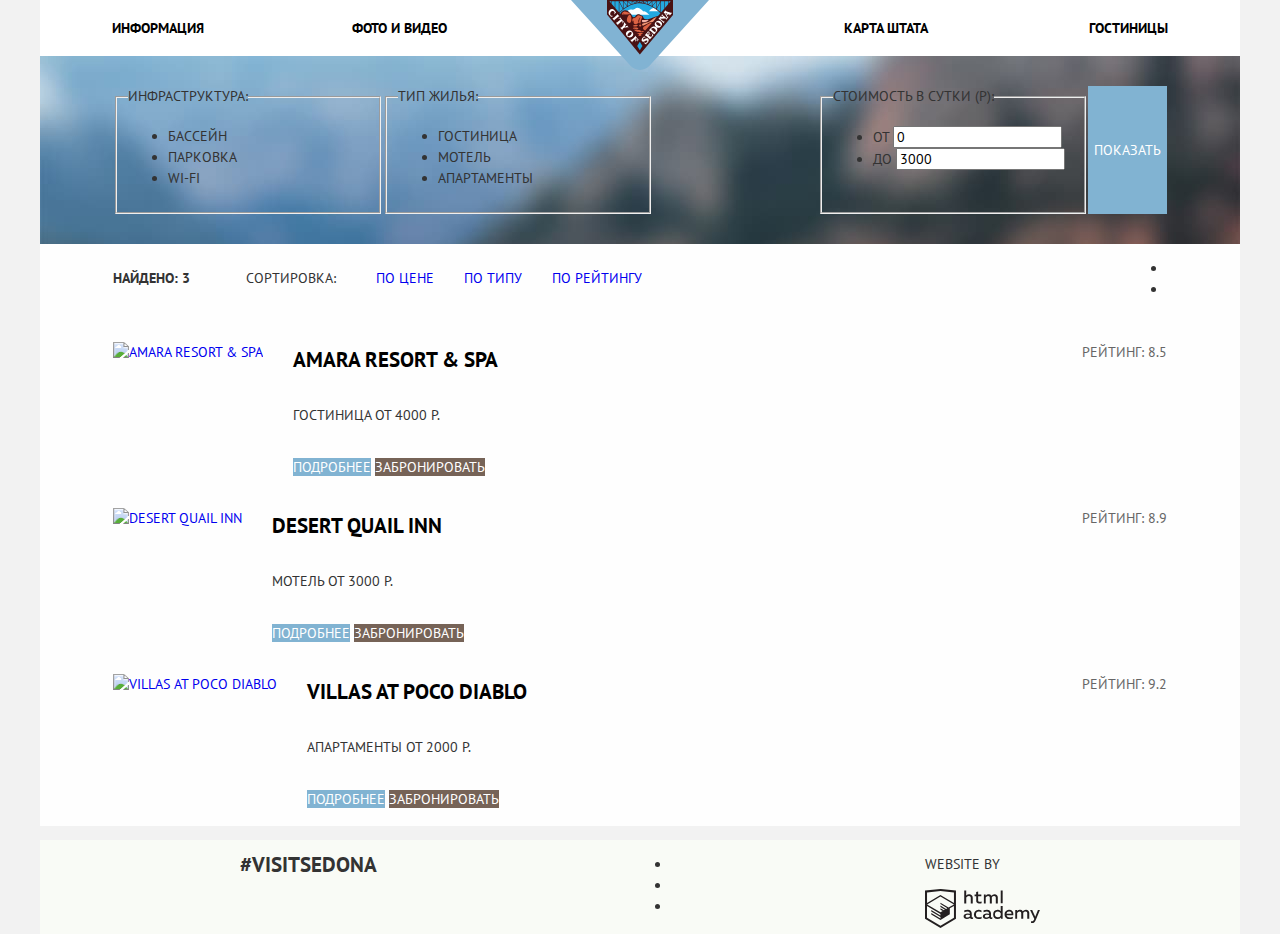
==== hotels.html @ d15a8ba1 "Сетки дополнительных элементов" ====
<!DOCTYPE html>
<html lang="ru" dir="ltr">
  <head>
    <meta charset="utf-8">
    <title>Выбор гостиницы</title>
    <link href="https://fonts.googleapis.com/css?family=PT+Sans:400,400i,700,700i&amp;subset=cyrillic" rel="stylesheet">
    <link href="css/normalize.css" rel="stylesheet">
    <link rel="stylesheet" href="css/style.css">
  </head>

  <body class="inner">

    <div class="container">

      <header class="main-header">
        <nav class="main-navigation">
          <a class="main-header-logo" href="index.html">
            <img src="img/header-logo.svg" width="138" height="70" alt="Город Седона">
          </a>
          <ul class="site-navigation inner-site-navigation">
            <li><a href="#">Информация</a></li>
            <li><a href="#">Фото и видео</a></li>
            <li><a href="#">Карта штата</a></li>
            <li><a class="site-navigation-current">Гостиницы</a></li>
          </ul>
        </nav>

      </header>

      <main class="inner-main">

        <h1 class="visually-hidden">Выбор гостиницы</h1>

        <section class="filters">

          <h2 class="visually-hidden">Фильтр отелей</h2>

          <form class="filter" method="get" action="https://echo.htmlacademy.ru">
            <fieldset>
              <legend>Инфраструктура:</legend>
              <ul>
                <li class="filter-option">
                  <input class="visually-hidden filter-input filter-input-checkbox" type="checkbox" name="pool" id="filter-pool" checked>
                  <label for="filter-pool">Бассейн</label>
                </li>
                <li class="filter-option">
                  <input class="visually-hidden filter-input filter-input-checkbox" type="checkbox" name="parking" id="filter-parking">
                  <label for="filter-parking">Парковка</label>
                </li>
                <li class="filter-option">
                  <input class="visually-hidden filter-input filter-input-checkbox" type="checkbox" name="wifi" id="filter-wifi">
                  <label for="filter-wifi">WI-FI</label>
                </li>
              </ul>
            </fieldset>
            <fieldset>
              <legend>Тип жилья:</legend>
              <ul>
                <li class="filter-option">
                  <input class="visually-hidden filter-input filter-input-checkbox" type="checkbox" name="hotel" id="filter-hotel" checked>
                  <label for="filter-pool">Гостиница</label>
                </li>
                <li class="filter-option">
                  <input class="visually-hidden filter-input filter-input-checkbox" type="checkbox" name="motel" id="filter-motel" checked>
                  <label for="filter-motel">Мотель</label>
                </li>
                <li class="filter-option">
                  <input class="visually-hidden filter-input filter-input-checkbox" type="checkbox" name="apartments" id="filter-apartments" checked>
                  <label for="filter-pool">Апартаменты</label>
                </li>
              </ul>
            </fieldset>
            <fieldset>
              <legend>Стоимость в сутки (Р):</legend>
              <ul class="filter-price">
                <li>
                  <label for="min-price">
                    От
                  </label>
                  <input type="text" name="filter-price-min" id="min-price" value="0">
                </li>
                <li>
                  <label for="max-price">
                    До
                  </label>
                  <input type="text" name="filter-price-max" id="max-price" value="3000">
                </li>
                <!-- тут будет бегунок -->
              </ul>
            </fieldset>
            <button type="submit" class="filter-button button">Показать</button>
          </form>
        </section>

        <section class="catalog">

          <h2 class="visually-hidden">Список гостиниц</h2>

          <div class="hotels-sorting">
            <h3 class="visually-hidden">Отсортировать поиск</h3>
            <div class="hotels-sorting-result">
              <div class="result-info">
                <b>Найдено: 3</b>
                <p>Сортировка:</p>
              </div>
              <ul class="sorting-items">
                <li>
                  <a href="#">По цене</a>
                </li>
                <li>
                  <a href="#">По типу</a>
                </li>
                <li>
                  <a href="#">По рейтингу</a>
                </li>
              </ul>
            </div>
            <ul class="sorting-buttons">
              <li>
                <a href="#">
                  <span class="visually-hidden">По возрастанию</span>
                </a>
              </li>
              <li>
                <a href="#">
                  <span class="visually-hidden">По убыванию</span>
                </a>
              </li>
            </ul>
          </div>
          <ul class="catalog-list">
            <li class="catalog-item">
              <div class="hotel-info-container">
                <p class="catalog-item-image">
                  <a href="#">
                    <img src="img/amara.jpg" width="135" height="90" alt="Amara Resort & Spa">
                  </a>
                </p>
                <div class="hotel-information">
                  <h3 class="hotel-caption">
                    <a href="#">Amara Resort & Spa</a>
                  </h3>
                  <p class="catalog-item-description">
                    <span class="description-category">
                      Гостиница
                    </span>
                    <span class="description-price">
                      от 4000 р.
                    </span>
                  </p>
                  <p class="catalog-item-buttons">
                    <a class="button button-more" href="#">Подробнее</a>
                    <a class="button button-booking" href="#">Забронировать</a>
                  </p>
                </div>
              </div>
              <div class="rate-container">
                <div class="stars">
                </div>
                <p class="catalog-item-rate">
                  <b>Рейтинг: 8.5</b>
                </p>
              </div>
            </li>
            <li class="catalog-item">
              <div class="hotel-info-container">
                <p class="catalog-item-image">
                  <a href="#">
                    <img src="img/desert.jpg" width="135" height="90" alt="Desert Quail Inn">
                  </a>
                </p>
                <div class="hotel-information">
                  <h3 class="hotel-caption">
                    <a href="#">Desert Quail Inn</a>
                  </h3>
                  <p class="catalog-item-description">
                    <span class="description-category">
                      Мотель
                    </span>
                    <span class="description-price">
                      от 3000 р.
                    </span>
                  </p>
                  <p class="catalog-item-buttons">
                    <a class="button button-more" href="#">Подробнее</a>
                    <a class="button button-booking" href="#">Забронировать</a>
                  </p>
                </div>
              </div>
              <div class="rate-container">
                <div class="stars">
                </div>
                <p class="catalog-item-rate">
                  <b>Рейтинг: 8.9</b>
                </p>
              </div>
            </li>
            <li class="catalog-item">
              <div class="hotel-info-container">
                <p class="catalog-item-image">
                  <a href="#">
                    <img src="img/villas.jpg" width="135" height="90" alt="Villas at Poco Diablo">
                  </a>
                </p>
                <div class="hotel-information">
                  <h3 class="hotel-caption">
                    <a href="#">Villas at Poco Diablo</a>
                  </h3>
                  <p class="catalog-item-description">
                    <span class="description-category">
                      Апартаменты
                    </span>
                    <span class="description-price">
                      от 2000 р.
                    </span>
                  </p>
                  <p class="catalog-item-buttons">
                    <a class="button button-more" href="#">Подробнее</a>
                    <a class="button button-booking" href="#">Забронировать</a>
                  </p>
                </div>
              </div>
              <div class="rate-container">
                <div class="stars">
                </div>
                <p class="catalog-item-rate">
                  <b>Рейтинг: 9.2</b>
                </p>
              </div>
            </li>
          </ul>
        </section>

      </main>

      <footer class="main-footer inner-footer">
        <p>
          <b>#VISITSEDONA</b>
        </p>
        <div class="footer-social">
          <ul>
            <li><a class="social-button" href="#"><span class="visually-hidden">Наш аккаунт в Твиттер</span></a></li>
            <li><a class="social-button" href="#"><span class="visually-hidden">Наша страница на Фейсбуке</span></a></li>
            <li><a class="social-button" href="#"><span class="visually-hidden">Наш Ютуб-канал</span></a></li>
          </ul>
        </div>
        <div class="footer-copyright">
          <p>Website by</p>
          <a href="https://htmlacademy.ru/intensive/htmlcss">
            <img src="img/logo-htmlacademy.svg" width="115" height="41" alt="Сайт HTML Academy">
          </a>
        </div>
      </footer>

    </div>
  </body>
</html>
---- css/style.css ----
body {
  margin: 0;
  padding: 0;

  font-family: "PT Sans", Arial, sans-serif;
  font-size: 14px;
  line-height: 21px;
  color: #333333;

  background-color: #f2f2f2;
}

a {
  text-decoration: none;
}

img {
  max-width: 100%;
  height: auto;
}

.visually-hidden:not(:focus):not(:active),
input[type="checkbox"].visually-hidden,
input[type="radio"].visually-hidden {
  position: absolute;
  width: 1px;
  height: 1px;
  margin: -1px;
  border: 0;
  padding: 0;
  white-space: nowrap;
  clip-path: inset(100%);
  clip: rect(0 0 0 0);
  overflow: hidden;
}

.container {
  width: 1200px;
  margin: 0 auto;
  padding: 0;
}

.main-header,
.features,
.hotel-search,
.main-footer,
.filters,
.catalog {
  text-transform: uppercase;
}

.site-navigation,
.features-list,
.features-item-list {
  list-style: none;
}

.site-navigation a {
  color: #000000;
  font-weight: bold;
  line-height: 26px;
}

.site-navigation a:hover,
.site-navigation a:focus {
  color: #81b3d2;
}

.site-navigation a:active {
  color: rgba(0,0,0,0.3);
}

.form-title a {
  font-size: 21px;
  color: #ffffff;
  line-height: 26px;

  background-color: #766357;
}

.form-title a:hover,
.form-title a:focus {
  background-color: #604e43;
}

.form-title a:active{
  color: rgba(255,255,255,0.3);
  background-color: #503e33;
}

.main-header {
  width: 100%;
  min-height: 56px;
}

.main-navigation {

  position: relative;
}

.site-navigation {
  display: flex;
  align-items: center;

  min-height: 56px;
  margin: 0;
  padding: 0;

  background-color: #ffffff;
}

.main-header-logo {
  width: 138px;
  height: 70px;

  position: absolute;
  left: 50%;
  transform: translateX(-50%);
  top: 0;
}

.site-navigation li {
  width: 20%;
}

.site-navigation li:first-child {
  margin-left: 6%;
}

.site-navigation li:last-child {
  margin-right: 6%;
}

.site-navigation li:nth-child(2) {
  margin-right: auto;
}

.site-navigation li:nth-child(1),
.site-navigation li:nth-child(2) {
  text-align: left;
}

.site-navigation li:nth-child(3),
.site-navigation li:nth-child(4) {
  text-align: right;
}

.banner {
  text-align: center;

  width: 1200px;
  margin-bottom: 60px;
  padding-top: 76px;
  padding-bottom: 79px;

  background-image: url(../img/background-header.jpg);
  background-repeat: no-repeat;
  background-position: 0 -56px;
}

.banner img {
  width: 459;
  height: 353;
}

.features {
  text-align: center;
  line-height: 21px;

  margin-bottom: 55px;

  background-color: #ffffff;
}

.features-list {
  width: 100%;
  margin: 0;
  padding: 0;

  display: flex;
  flex-wrap: wrap;
}

.index-headline {
  width: 573px;

  margin-left: auto;
  margin-right: auto;
}

.features h3 {
  font-size: 21px;
}

.features h1 {
  color: #000000;
  font-size: 21px;
  font-weight: bold;
  line-height: 26px;

}

.features-list .features-item-big {
  width: 100%;

  color: #ffffff;

  background-color: #81b3d2;
}

.features-item-big-info {
  display: flex;
  justify-content: space-between;
  align-items: center;
}

.features-item-big-info:last-child {
  flex-direction: row-reverse;
}

.features-item-list {
  margin: 0;
  padding: 0;

  display: flex;
  flex-wrap: wrap;

  background-color: #ffffff;
}

.features-item-list li {
  width: 400px;
}

.features-item-list h3 {
  color: #000000;
}

.features-item-list p {
  color: #333333;
}

.features-item-small {
  width: 400px;
  margin: 0;

  background-color: #eeeeee;
}

.hotel-search {
  line-height: 24px;

  text-align: center;
  background-color: #ffffff;
}

.hotel-search b {
  color: #000000;
  font-size: 30px;
  font-weight: bold;
  line-height: 36px;
}

.search-form-item {
  color: #000000;
  font-size: 14px;
  font-weight: bold;
  line-height: 26px;
}

.search-form-item input {
  font: inherit;
  text-transform: uppercase;

  background-color: #f2f2f2;

  border: none;
}

.features-item-img img {
  display: block;
}

.button {
  font: inherit;

  text-align: center;
  color: #ffffff;
  line-height: 26px;
  vertical-align: middle;
  text-transform: uppercase;

  background-color: #81b3d2;
  border: none;
}

.button:hover,
.button:focus {
  background-color: #669ec0;
}

.button:active {
  color: #94b9d2;

  background-color: #5496bd;
}


.main-footer {
  display: flex;
  justify-content: space-around;

  background-color: #f9fbf6;
}

.main-footer b {
  font-size: 21px;
  font-weight: bold;
}

.inner main {
  margin-top: 0;
  background: url(../img/filter-background.jpg) top no-repeat;
}

.filters,
.catalog,
.inner-footer {
  padding: 0 73px;
}

.filters {
  padding-top: 30px;
  padding-bottom: 30px;
}

.filter {
  display: flex;
}

.filter fieldset {
  width: 241px;
}

.filter fieldset:nth-child(2) {
  margin-right: auto;
}

.catalog {
  background-color: #fefefe;
}

.catalog-list {
  padding: 0;
  list-style: none;
}

.hotels-sorting {
  display: flex;
  justify-content: space-between;
}

.hotels-sorting-result {
  display: flex;
  align-items: center;

  width: 529px;
}

.sorting-items {
  display: flex;
  justify-content: space-between;

  width: 288px;
  list-style: none;
}

.result-info {
  display: flex;
  justify-content: space-between;
  align-items: center;

  width: 241px;
}

.catalog-item {
  display: flex;
  justify-content: space-between;
}

.hotel-info-container {
  display: flex;
}

.catalog-item-image {
  margin-right: 30px;
}

.hotel-information {
  display: flex;
  flex-direction: column;
}

.hotel-caption a {
  color: #000000;
}

.catalog h3 a:hover,
.catalog h3 a:focus {
  color: #81b3d2;
}

.catalog h3 a:active {
  color: #cacaca;
}

.catalog h3 {
  font-size: 21px;
  font-weight: bold;
}

.button-booking {
  background-color: #766357;
}

.button-booking:hover,
.button-booking:focus {
  background-color: #604e43;
}

.button-booking:active {
  color: rgba(255,255,255,0.3);
  background-color: #503e33;
}

.catalog-item-rate b {
  color: #666666;
  font-weight: normal;
}
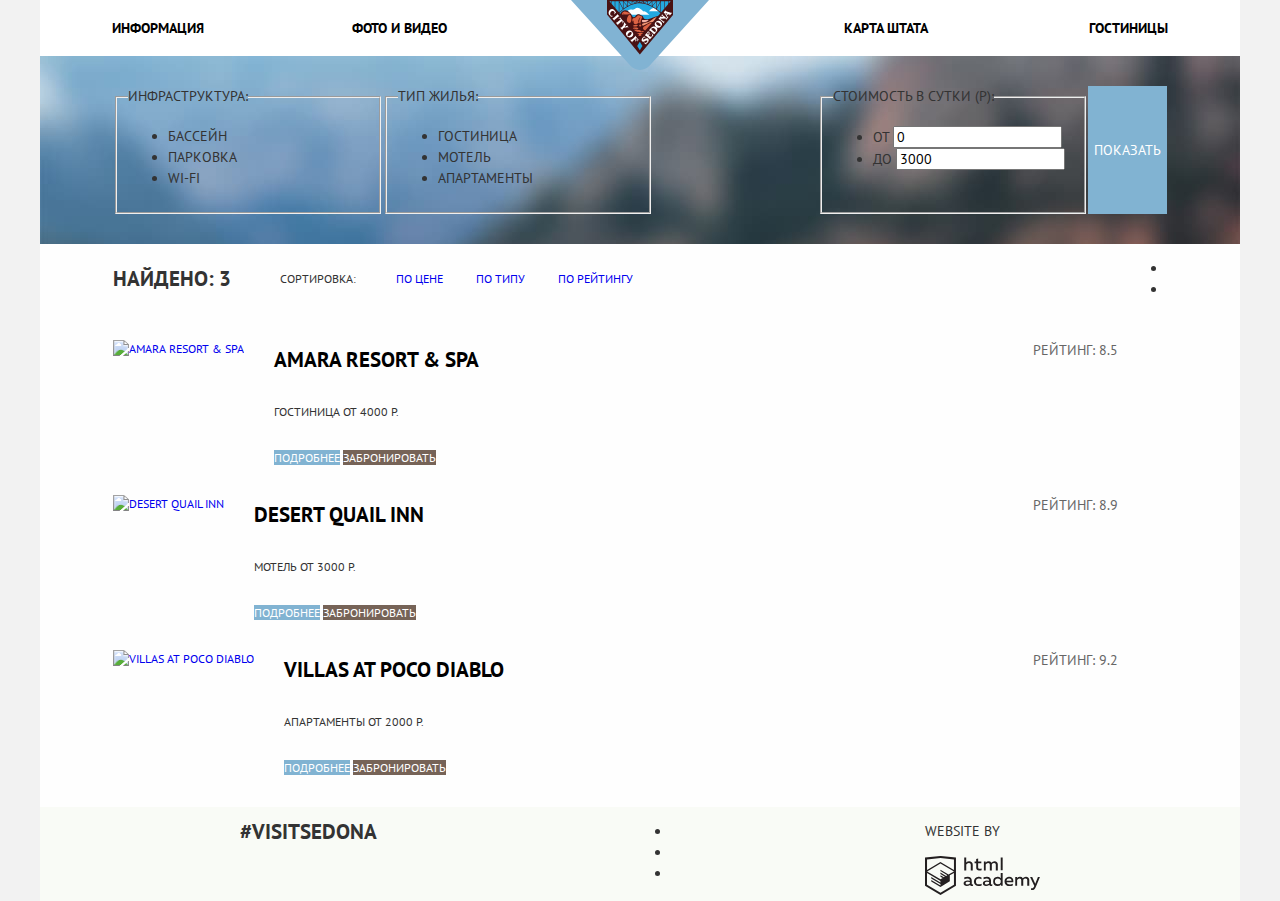
==== commit 10dae27a: "Блок с сортировкой" ====
--- a/hotels.html
+++ b/hotels.html
@@ -97,24 +97,19 @@
           <h2 class="visually-hidden">Список гостиниц</h2>
 
           <div class="hotels-sorting">
-            <h3 class="visually-hidden">Отсортировать поиск</h3>
-            <div class="hotels-sorting-result">
-              <div class="result-info">
-                <b>Найдено: 3</b>
-                <p>Сортировка:</p>
-              </div>
-              <ul class="sorting-items">
-                <li>
-                  <a href="#">По цене</a>
-                </li>
-                <li>
-                  <a href="#">По типу</a>
-                </li>
-                <li>
-                  <a href="#">По рейтингу</a>
-                </li>
-              </ul>
-            </div>
+            <b>Найдено: 3</b>
+            <p>Сортировка:</p>
+            <ul class="sorting-items">
+              <li>
+                <a href="#">По цене</a>
+              </li>
+              <li>
+                <a href="#">По типу</a>
+              </li>
+              <li>
+                <a href="#">По рейтингу</a>
+              </li>
+            </ul>
             <ul class="sorting-buttons">
               <li>
                 <a href="#">
@@ -127,7 +122,6 @@
                 </a>
               </li>
             </ul>
-          </div>
           <ul class="catalog-list">
             <li class="catalog-item">
               <div class="hotel-info-container">
--- a/css/style.css
+++ b/css/style.css
@@ -149,7 +149,6 @@
   text-align: center;
 
   width: 1200px;
-  margin-bottom: 60px;
   padding-top: 76px;
   padding-bottom: 79px;
 
@@ -167,8 +166,6 @@
   text-align: center;
   line-height: 21px;
 
-  margin-bottom: 55px;
-
   background-color: #ffffff;
 }
 
@@ -186,6 +183,12 @@
 
   margin-left: auto;
   margin-right: auto;
+  padding-top: 40px;
+  padding-bottom: 40px;
+}
+
+.index-headline h1 {
+  margin-bottom: 30px;
 }
 
 .features h3 {
@@ -200,7 +203,11 @@
 
 }
 
-.features-list .features-item-big {
+.features-item-big {
+  display: flex;
+  justify-content: space-between;
+  flex-wrap: wrap;
+
   width: 100%;
 
   color: #ffffff;
@@ -208,19 +215,33 @@
   background-color: #81b3d2;
 }
 
-.features-item-big-info {
-  display: flex;
-  justify-content: space-between;
-  align-items: center;
-}
-
-.features-item-big-info:last-child {
+.features-item-big:first-child {
   flex-direction: row-reverse;
+}
+
+.features-item-text {
+  width: 304px;
+
+  padding-top: 25px;
+  padding-bottom: 30px;
+  padding-left: 48px;
+  padding-right: 48px;
+}
+
+.features-item-text h3 {
+  margin-bottom: 25px;
+  padding-left: 60px;
+  padding-right: 60px;
+}
+
+.features-item-text p {
+  margin-top: 20px;
 }
 
 .features-item-list {
   margin: 0;
   padding: 0;
+  width: 100%;
 
   display: flex;
   flex-wrap: wrap;
@@ -229,7 +250,13 @@
 }
 
 .features-item-list li {
-  width: 400px;
+  width: 300px;
+
+  padding-top: 140px;
+  padding-bottom: 70px;
+  padding-right: 50px;
+  padding-left: 50px;
+
 }
 
 .features-item-list h3 {
@@ -241,10 +268,30 @@
 }
 
 .features-item-small {
-  width: 400px;
+  width: 270px;
   margin: 0;
+  padding-top: 25px;
+  padding-bottom: 35px;
+  padding-left: 65px;
+  padding-right: 65px;
 
   background-color: #eeeeee;
+}
+
+.features-item-small h3 {
+  margin-bottom: 25px;
+  margin-right: 80px;
+  margin-left: 80px;
+
+  color: #000000;
+}
+
+.features-item-small p {
+  margin-top: 20px;
+}
+
+.features-item-small:nth-child(3) p {
+
 }
 
 .hotel-search {
@@ -350,37 +397,44 @@
   background-color: #fefefe;
 }
 
+.hotels-sorting {
+  display: flex;
+  flex-wrap: wrap;
+  align-items: center;
+}
+
+.sorting-items {
+  display: flex;
+  justify-content: space-between;
+
+  list-style: none;
+}
+
+.sorting-items li {
+  margin-right: 33px;
+}
+
+.hotels-sorting p,
+.sorting-items a {
+  font-size: 12px;
+  line-height: 18px;
+}
+
+.hotels-sorting b {
+  margin-right: 49px;
+
+  font-size: 21px;
+  line-height: 26px;
+}
+
+.sorting-buttons {
+  margin-left: auto;
+}
+
 .catalog-list {
+  width: 100%;
   padding: 0;
   list-style: none;
-}
-
-.hotels-sorting {
-  display: flex;
-  justify-content: space-between;
-}
-
-.hotels-sorting-result {
-  display: flex;
-  align-items: center;
-
-  width: 529px;
-}
-
-.sorting-items {
-  display: flex;
-  justify-content: space-between;
-
-  width: 288px;
-  list-style: none;
-}
-
-.result-info {
-  display: flex;
-  justify-content: space-between;
-  align-items: center;
-
-  width: 241px;
 }
 
 .catalog-item {
@@ -394,6 +448,11 @@
 
 .catalog-item-image {
   margin-right: 30px;
+}
+
+.catalog-item-rate b {
+  font-size: 14px;
+  line-height: 21px;
 }
 
 .hotel-information {
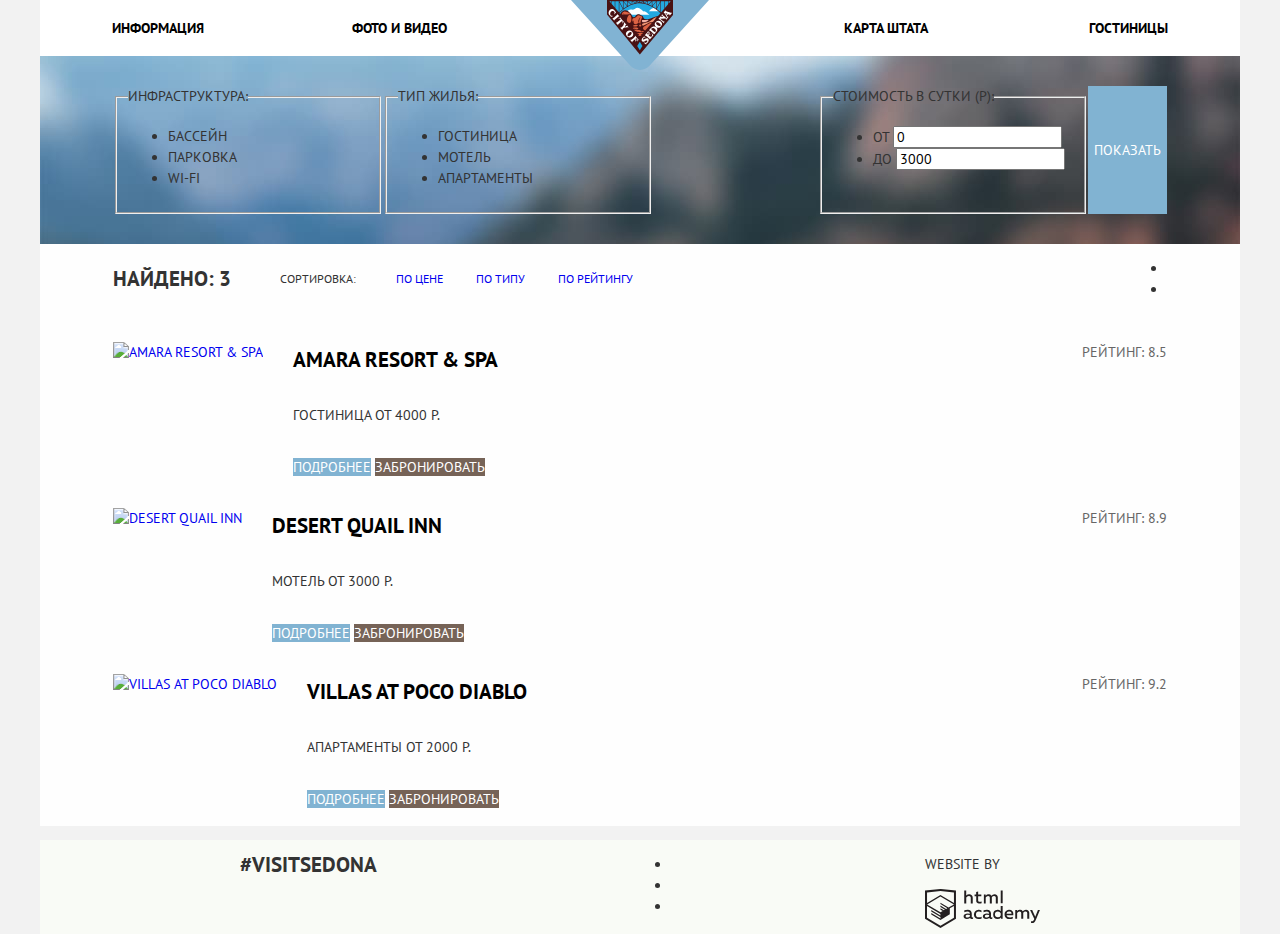
==== commit 0a104214: "Update hotels.html" ====
--- a/hotels.html
+++ b/hotels.html
@@ -122,6 +122,7 @@
                 </a>
               </li>
             </ul>
+          </div>
           <ul class="catalog-list">
             <li class="catalog-item">
               <div class="hotel-info-container">
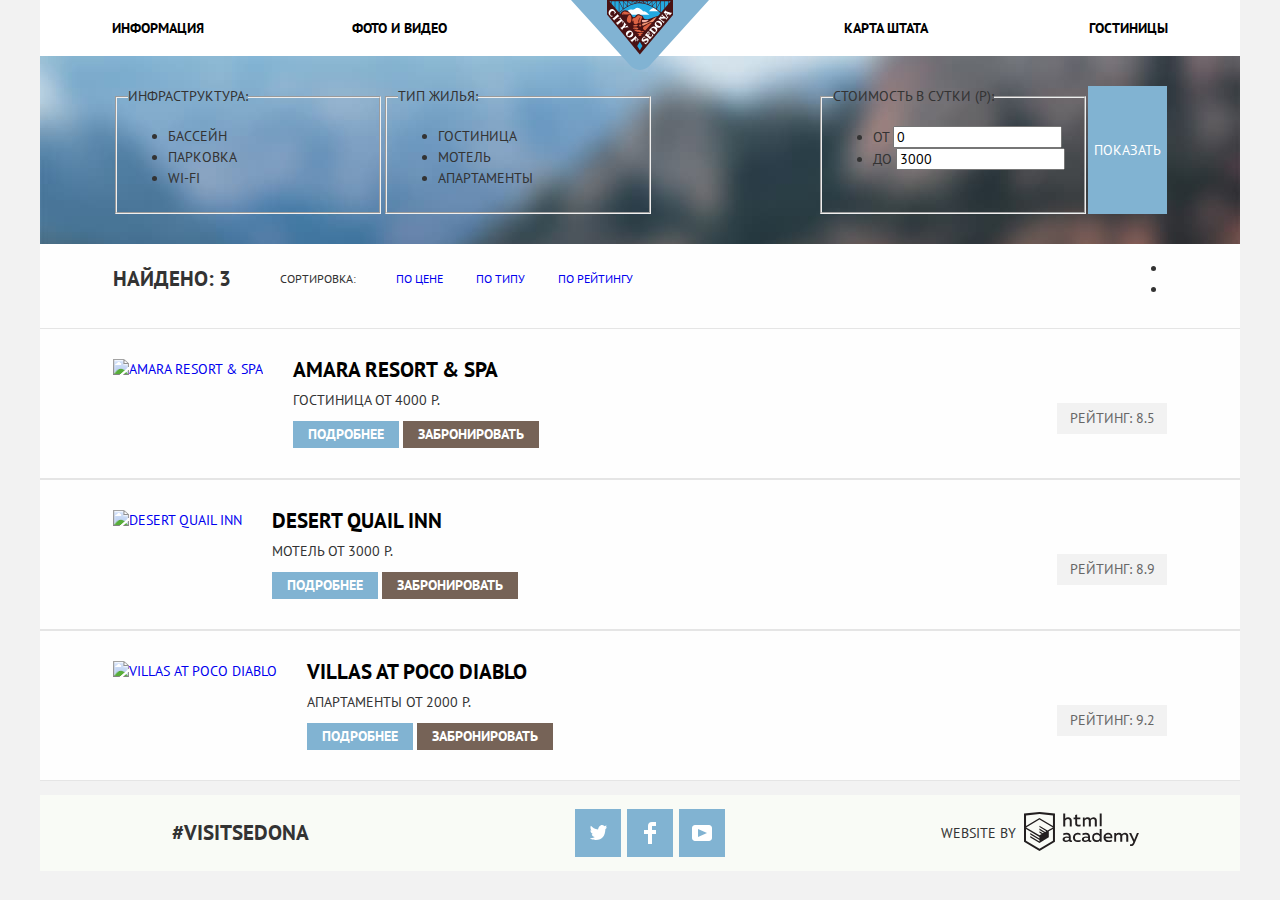
==== commit ddfdb682: "Декоративные элементы" ====
--- a/hotels.html
+++ b/hotels.html
@@ -229,14 +229,29 @@
       </main>
 
       <footer class="main-footer inner-footer">
-        <p>
+        <p class="footer-hashtag">
           <b>#VISITSEDONA</b>
         </p>
         <div class="footer-social">
           <ul>
-            <li><a class="social-button" href="#"><span class="visually-hidden">Наш аккаунт в Твиттер</span></a></li>
-            <li><a class="social-button" href="#"><span class="visually-hidden">Наша страница на Фейсбуке</span></a></li>
-            <li><a class="social-button" href="#"><span class="visually-hidden">Наш Ютуб-канал</span></a></li>
+            <li>
+              <a class="social-button" href="#">
+                <span class="visually-hidden">Наш аккаунт в Твиттер</span>
+                <svg xmlns="http://www.w3.org/2000/svg" xmlns:xlink="http://www.w3.org/1999/xlink" width="17" height="15" viewBox="0 0 17 15"><path fill="#FFF" d="M10.95.144c1.685-.496 2.984.27 3.577 1.179.673-.231 1.331-.481 2.011-.708a2.345 2.345 0 0 1-.857 1.768c.685.17 1.304-.491 1.304-.491-.169 1-1.006 1.788-1.563 2.024-.231 6.75-3.175 11.217-10.077 11.082h-.446c-.41 0-4.164-.46-4.898-1.887 2.271.196 3.893-.422 4.693-1.177-.96-.3-2.679-.477-2.979-2.95.349.106.564.228 1.19.119C1.705 8.247.374 7.53.448 5.33c.285.328 1.067.536 1.34.472C1.085 5.561-.182 2.442.894.85c1.818 1.854 3.735 3.606 7.152 3.773C8.254 2.33 9.183.793 10.95.144z"/></svg>
+              </a>
+            </li>
+            <li>
+              <a class="social-button" href="#">
+                <span class="visually-hidden">Наша страница на Фейсбуке</span>
+                <svg xmlns="http://www.w3.org/2000/svg" width="12" height="22" viewBox="0 0 12 22"><path fill="#FFF" d="M12 4V0H8a4 4 0 0 0-4 4v4H0v4h4v10h4V12h4V8H8V4h4z"/></svg>
+              </a>
+            </li>
+            <li>
+              <a class="social-button" href="#">
+                <span class="visually-hidden">Наш Ютуб-канал</span>
+                <svg xmlns="http://www.w3.org/2000/svg" xmlns:xlink="http://www.w3.org/1999/xlink" width="20" height="16" viewBox="0 0 20 16"><path fill="#FFF" d="M17 0H3C1.35 0 0 1.35 0 3v10c0 1.65 1.35 3 3 3h14c1.65 0 3-1.35 3-3V3c0-1.65-1.35-3-3-3zM6.027 11.998V4.002L15.014 8l-8.987 3.998z"/></svg>
+              </a>
+            </li>
           </ul>
         </div>
         <div class="footer-copyright">
--- a/css/style.css
+++ b/css/style.css
@@ -290,15 +290,24 @@
   margin-top: 20px;
 }
 
-.features-item-small:nth-child(3) p {
-
-}
+.features-item-img img {
+  display: block;
+}
+
 
 .hotel-search {
+  padding-top: 40px;
+  padding-left: 315px;
+  padding-right: 315px;
+
   line-height: 24px;
 
   text-align: center;
   background-color: #ffffff;
+}
+
+.hotel-search p {
+  padding-bottom: 9px;
 }
 
 .hotel-search b {
@@ -308,6 +317,37 @@
   line-height: 36px;
 }
 
+.form-title {
+  margin-bottom: 0;
+}
+
+.form-title a {
+  display: flex;
+  align-items: center;
+  justify-content: center;
+
+  width: 570px;
+  min-height: 86px;
+  margin-top: 38px;
+  margin-bottom: 0;
+
+  background-color: #766357;
+}
+
+.search-form {
+  display: flex;
+  flex-wrap: wrap;
+
+  width: 460px;
+  margin-top: 0;
+  padding-top: 53px;
+  padding-bottom: 29px;
+  padding-left: 55px;
+  padding-right: 55px;
+
+  text-align: left;
+}
+
 .search-form-item {
   color: #000000;
   font-size: 14px;
@@ -324,8 +364,49 @@
   border: none;
 }
 
-.features-item-img img {
+.search-form-item-big {
+  width: 100%;
+}
+
+.search-form-item-big input {
+  width: 326px;
+  min-height: 37px;
+  padding-left: 10px;
+  padding-right: 10px;
+}
+
+.search-form-item-small {
+  width: 50%;
+}
+
+.search-form-item-small input {
+  width: 114px;
+  min-height: 37px;
+
+  text-align: center;
+}
+
+.search-form-item {
+  display: flex;
+  justify-content: space-between;
+  align-items: center;
+
+  margin-bottom: 28px;
+}
+
+.search-form-item-small:nth-child(2n) label {
+  margin-left: 50px;
+
+}
+
+.search-form .button {
   display: block;
+
+  min-height: 58px;
+  margin-top: 26px;
+
+  font-size: 21px;
+  font-weight: bold;
 }
 
 .button {
@@ -352,17 +433,59 @@
   background-color: #5496bd;
 }
 
-
 .main-footer {
   display: flex;
-  justify-content: space-around;
+  align-items: center;
 
   background-color: #f9fbf6;
 }
 
-.main-footer b {
+.footer-hashtag {
+  margin-left: 132px;
+  margin-right: 220px;
+}
+
+.footer-hashtag b {
   font-size: 21px;
-  font-weight: bold;
+  line-height: 26px;
+  font-weight: bold;
+}
+
+.footer-social ul {
+  display: flex;
+  flex-wrap: wrap;
+
+  list-style: none;
+}
+
+.footer-social li {
+  margin-left: 6px;
+}
+
+.social-button {
+  display: flex;
+  align-items: center;
+  justify-content: center;
+  width: 46px;
+  height: 48px;
+
+  background-color: #81b3d2;
+}
+
+.footer-copyright {
+  display: flex;
+  align-items: center;
+
+  margin-left: auto;
+  margin-right: 101px;
+
+  font-size: 14px;
+  line-height: 26px;
+}
+
+.footer-copyright a {
+  margin-top: 5px;
+  margin-left: 8px;
 }
 
 .inner main {
@@ -371,7 +494,9 @@
 }
 
 .filters,
-.catalog,
+.hotels-sorting,
+.catalog-list,
+.catalog-item,
 .inner-footer {
   padding: 0 73px;
 }
@@ -440,13 +565,27 @@
 .catalog-item {
   display: flex;
   justify-content: space-between;
+
+  border-top: 1px solid #e5e5e5;
+  border-bottom: 1px solid #e5e5e5;
+  border-collapse: collapse;
+}
+
+.catalog h3 {
+  font-size: 21px;
+  font-weight: bold;
 }
 
 .hotel-info-container {
   display: flex;
+
+  padding-top: 30px;
+  padding-bottom: 30px;
 }
 
 .catalog-item-image {
+  margin-top: 0;
+  margin-bottom: 0;
   margin-right: 30px;
 }
 
@@ -460,25 +599,55 @@
   flex-direction: column;
 }
 
+.hotel-caption {
+  margin-top: 0px;
+  margin-bottom: 10px;
+}
+
 .hotel-caption a {
   color: #000000;
 }
 
-.catalog h3 a:hover,
+.hotel-caption a:hover,
 .catalog h3 a:focus {
   color: #81b3d2;
 }
 
-.catalog h3 a:active {
+.hotel-caption a:active {
   color: #cacaca;
 }
 
-.catalog h3 {
-  font-size: 21px;
+.catalog-item-description {
+  margin-top: 0;
+  margin-bottom: 10px;
+}
+
+.catalog-item-buttons {
+  margin-top: 0;
+  margin-bottom: 0;
+}
+
+.button-more {
+  display: inline-block;
+  padding-left: 15px;
+  padding-right: 15px;
+
+  min-height: 27px;
+
+  font-size: 14px;
   font-weight: bold;
 }
 
 .button-booking {
+  display: inline-block;
+  padding-left: 15px;
+  padding-right: 15px;
+
+  min-height: 27px;
+
+  font-size: 14px;
+  font-weight: bold;
+
   background-color: #766357;
 }
 
@@ -496,3 +665,30 @@
   color: #666666;
   font-weight: normal;
 }
+
+.rate-container {
+  display: flex;
+  flex-direction: column-reverse;
+  align-items: space-between;
+
+  padding-bottom: 30px;
+}
+
+.catalog-item-rate {
+  min-width: 110px;
+  min-height: 17px;
+  padding-top: 5px;
+  padding-bottom: 5px;
+
+  text-align: center;
+
+  background-color: #f2f2f2;
+}
+
+.inner-footer .footer-hashtag {
+  margin-left: 59px;
+}
+
+.inner-footer .footer-copyright {
+  margin-right: 28px;
+}
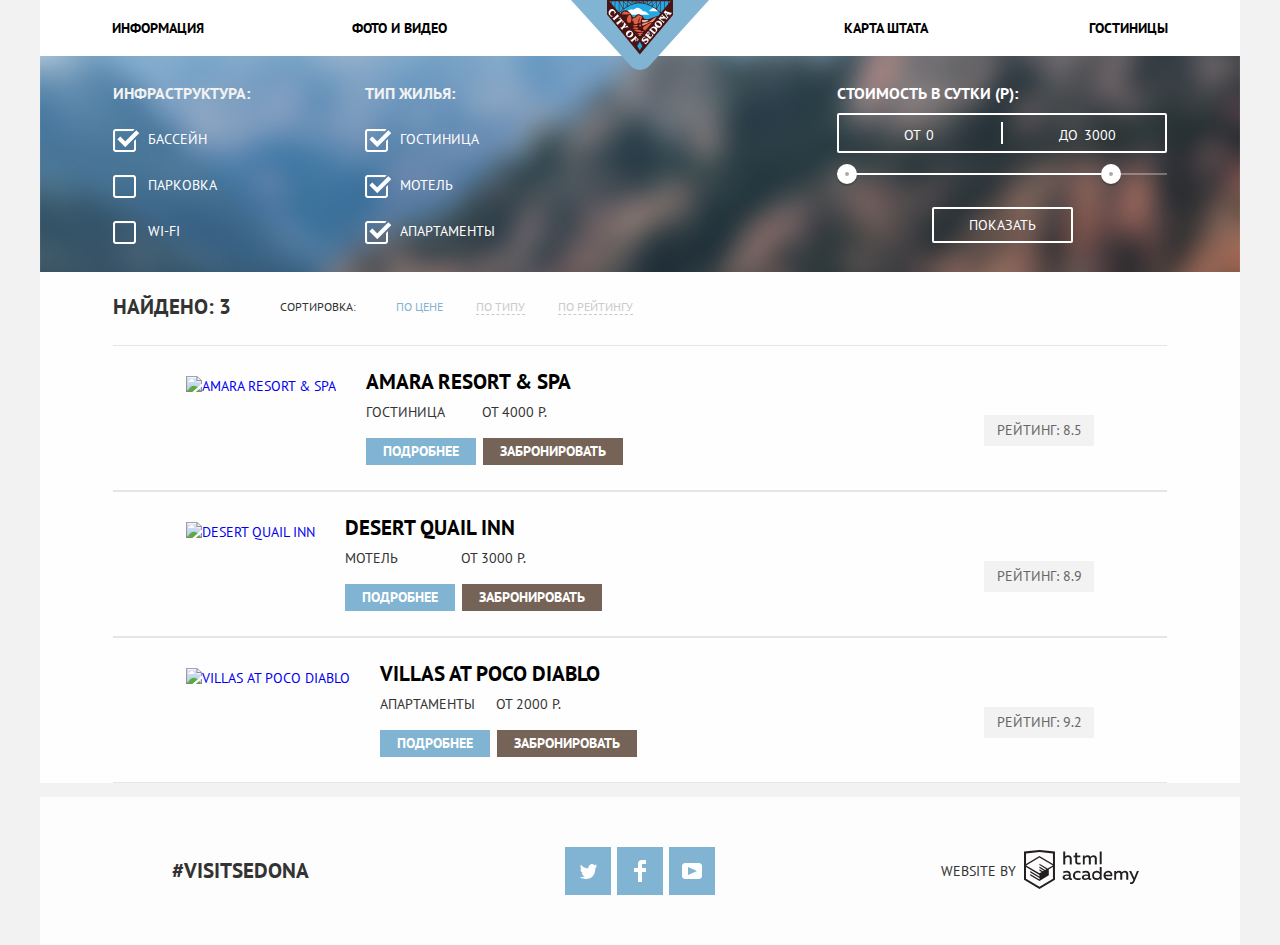
==== commit 7b398cff: "Декоративные элементы" ====
--- a/hotels.html
+++ b/hotels.html
@@ -40,7 +40,7 @@
               <legend>Инфраструктура:</legend>
               <ul>
                 <li class="filter-option">
-                  <input class="visually-hidden filter-input filter-input-checkbox" type="checkbox" name="pool" id="filter-pool" checked>
+                  <input class="visually-hidden filter-input filter-input-checkbox filter-input-checkbox-checked" type="checkbox" name="pool" id="filter-pool" checked>
                   <label for="filter-pool">Бассейн</label>
                 </li>
                 <li class="filter-option">
@@ -57,38 +57,34 @@
               <legend>Тип жилья:</legend>
               <ul>
                 <li class="filter-option">
-                  <input class="visually-hidden filter-input filter-input-checkbox" type="checkbox" name="hotel" id="filter-hotel" checked>
+                  <input class="visually-hidden filter-input filter-input-checkbox filter-input-checkbox-checked" type="checkbox" name="hotel" id="filter-hotel" checked>
                   <label for="filter-pool">Гостиница</label>
                 </li>
                 <li class="filter-option">
-                  <input class="visually-hidden filter-input filter-input-checkbox" type="checkbox" name="motel" id="filter-motel" checked>
+                  <input class="visually-hidden filter-input filter-input-checkbox filter-input-checkbox-checked" type="checkbox" name="motel" id="filter-motel" checked>
                   <label for="filter-motel">Мотель</label>
                 </li>
                 <li class="filter-option">
-                  <input class="visually-hidden filter-input filter-input-checkbox" type="checkbox" name="apartments" id="filter-apartments" checked>
+                  <input class="visually-hidden filter-input filter-input-checkbox filter-input-checkbox-checked" type="checkbox" name="apartments" id="filter-apartments" checked>
                   <label for="filter-pool">Апартаменты</label>
                 </li>
               </ul>
             </fieldset>
-            <fieldset>
-              <legend>Стоимость в сутки (Р):</legend>
-              <ul class="filter-price">
-                <li>
-                  <label for="min-price">
-                    От
-                  </label>
-                  <input type="text" name="filter-price-min" id="min-price" value="0">
-                </li>
-                <li>
-                  <label for="max-price">
-                    До
-                  </label>
-                  <input type="text" name="filter-price-max" id="max-price" value="3000">
-                </li>
-                <!-- тут будет бегунок -->
-              </ul>
-            </fieldset>
-            <button type="submit" class="filter-button button">Показать</button>
+            <div class="filter-range">
+              <div class="filter-range-title">Стоимость в сутки (р):</div>
+              <div class="price-controls">
+                <label class="min-price">от <input type="text" name="min-price" value="0"></label>
+                <label class="max-price">до <input type="text" name="max-price" value="3000"></label>
+              </div>
+              <div class="range-controls">
+                <div class="scale">
+                  <div class="bar"></div>
+                </div>
+                <div class="range-toggle range-toggle-min"></div>
+                <div class="range-toggle range-toggle-max"></div>
+              </div>
+              <button class="btn-transparent" type="submit">Показать</button>
+            </div>
           </form>
         </section>
 
@@ -100,7 +96,7 @@
             <b>Найдено: 3</b>
             <p>Сортировка:</p>
             <ul class="sorting-items">
-              <li>
+              <li class="sorting-items-active">
                 <a href="#">По цене</a>
               </li>
               <li>
@@ -111,12 +107,12 @@
               </li>
             </ul>
             <ul class="sorting-buttons">
-              <li>
+              <li class="sorting-buttons-up">
                 <a href="#">
                   <span class="visually-hidden">По возрастанию</span>
                 </a>
               </li>
-              <li>
+              <li class="sorting-buttons-down">
                 <a href="#">
                   <span class="visually-hidden">По убыванию</span>
                 </a>
--- a/css/style.css
+++ b/css/style.css
@@ -4,6 +4,7 @@
 
   font-family: "PT Sans", Arial, sans-serif;
   font-size: 14px;
+  font-weight: 400;
   line-height: 21px;
   color: #333333;
 
@@ -256,7 +257,6 @@
   padding-bottom: 70px;
   padding-right: 50px;
   padding-left: 50px;
-
 }
 
 .features-item-list h3 {
@@ -271,7 +271,7 @@
   width: 270px;
   margin: 0;
   padding-top: 25px;
-  padding-bottom: 35px;
+  padding-bottom: 45px;
   padding-left: 65px;
   padding-right: 65px;
 
@@ -294,8 +294,8 @@
   display: block;
 }
 
-
 .hotel-search {
+  position: relative;
   padding-top: 40px;
   padding-left: 315px;
   padding-right: 315px;
@@ -335,6 +335,8 @@
 }
 
 .search-form {
+  position: absolute;
+
   display: flex;
   flex-wrap: wrap;
 
@@ -346,6 +348,8 @@
   padding-right: 55px;
 
   text-align: left;
+
+  background-color: #ffffff;
 }
 
 .search-form-item {
@@ -396,7 +400,6 @@
 
 .search-form-item-small:nth-child(2n) label {
   margin-left: 50px;
-
 }
 
 .search-form .button {
@@ -437,12 +440,15 @@
   display: flex;
   align-items: center;
 
-  background-color: #f9fbf6;
+  padding-top: 15px;
+  padding-bottom: 15px;
+
+  background-color: rgba(253,253,253,1);
 }
 
 .footer-hashtag {
   margin-left: 132px;
-  margin-right: 220px;
+  margin-right: 210px;
 }
 
 .footer-hashtag b {
@@ -490,7 +496,7 @@
 
 .inner main {
   margin-top: 0;
-  background: url(../img/filter-background.jpg) top no-repeat;
+  background: url("../img/filter-background.jpg") top no-repeat;
 }
 
 .filters,
@@ -502,8 +508,8 @@
 }
 
 .filters {
-  padding-top: 30px;
-  padding-bottom: 30px;
+  padding-top: 27px;
+  padding-bottom: 5px;
 }
 
 .filter {
@@ -511,14 +517,215 @@
 }
 
 .filter fieldset {
-  width: 241px;
+  padding: 0;
+  margin: 0;
+  margin-right: 80px;
+
+  border: none;
 }
 
 .filter fieldset:nth-child(2) {
   margin-right: auto;
+  padding-left: 35px;
+}
+
+.filter legend {
+  margin-bottom: 25px;
+
+  font-size: 16px;
+  font-weight: bold;
+  color: #f2f2f2;
+}
+
+.filter ul {
+  padding: 0;
+  margin: 0;
+
+  list-style: none;
+}
+
+.filter-option {
+  margin-bottom: 25px;
+  padding-left: 35px;
+}
+
+.filter-option label {
+  position: relative;
+
+  display: block;
+
+  cursor: pointer;
+  user-select: none;
+
+  color: #ffffff;
+}
+
+.filter-input-checkbox + label::before {
+  content: "";
+  position: absolute;
+
+  width: 23px;
+  height: 23px;
+
+  left: -35px;
+  top: 0px;
+
+  background-image: url("../img/checkbox-off.png");
+  background-repeat: no-repeat;
+  background-position: 0 0;
+}
+
+.filter-input-checkbox-checked + label::before {
+  content: "";
+  position: absolute;
+
+  width: 27px;
+  height: 23px;
+
+  left: -35px;
+  top: 0px;
+
+  background-image: url("../img/checkbox-on.png");
+  background-repeat: no-repeat;
+  background-position: 0 0;
+}
+
+.filter-range {
+  width: 330px;
+
+  color: #ffffff;
+  text-transform: uppercase;
+}
+
+.filter-range-title {
+  margin-bottom: 9px;
+
+  font-weight: 600;
+  font-size: 16px;
+  line-height: 21px;
+}
+
+.price-controls {
+  position: relative;
+
+  height: 36px;
+  margin-bottom: 20px;
+
+  font-size: 0;
+
+  border: 2px solid #ffffff;
+  border-radius: 2px;
+}
+
+.price-controls::after {
+  content: "";
+  position: absolute;
+  top: 50%;
+  left: 50%;
+
+  width: 2px;
+  height: 22px;
+
+  background: #ffffff;
+  transform: translate(-50%, -50%);
+}
+
+.price-controls label {
+  display: inline-block;
+
+  font-size: 14px;
+  line-height: 38px;
+  vertical-align: top;
+
+  cursor: pointer;
+}
+
+.price-controls .min-price,
+.price-controls .max-price {
+  width: 90px;
+  padding-left: 65px;
+}
+
+.price-controls input {
+  width: 50px;
+  margin: 0;
+
+  color: inherit;
+  font: inherit;
+
+  background: none;
+  border: none;
+}
+
+.range-controls {
+  position: relative;
+
+  margin-bottom: 32px;
+}
+
+.range-controls .scale {
+  height: 2px;
+
+  background: rgba(255, 255, 255, 0.3);
+}
+
+.range-controls .bar {
+  width: 80%;
+  height: 2px;
+
+  background: #ffffff;
+}
+
+.range-toggle {
+  position: absolute;
+  top: -9px;
+
+  width: 4px;
+  height: 4px;
+
+  background: #ababab;
+  border: 8px solid #ffffff;
+  border-radius: 50%;
+  box-shadow: 0 2px 1px 0 rgba(0, 1, 1, 0.2);
+  cursor: pointer;
+}
+
+.range-toggle:hover {
+  background: #1c4f80;
+}
+
+.range-toggle-min {
+  left: 0;
+}
+
+.range-toggle-max {
+  left: 80%;
+}
+
+.btn-transparent {
+  display: block;
+  margin: 0 auto;
+  padding: 6px 35px;
+
+  font-size: 14px;
+  line-height: 20px;
+  color: #ffffff;
+  text-transform: uppercase;
+
+  background: transparent;
+  border: 2px solid #ffffff;
+  border-radius: 2px;
+  cursor: pointer;
+}
+
+.btn-transparent:hover {
+  color: #000000;
+
+  background: #ffffff;
 }
 
 .catalog {
+  margin-top: -10px;
   background-color: #fefefe;
 }
 
@@ -526,6 +733,9 @@
   display: flex;
   flex-wrap: wrap;
   align-items: center;
+
+  margin-top: 10px;
+  padding-top: 10px;
 }
 
 .sorting-items {
@@ -537,6 +747,26 @@
 
 .sorting-items li {
   margin-right: 33px;
+}
+
+.sorting-items a {
+  color: #cacaca;
+  text-decoration: none;
+  border-bottom: 1px dashed #cacaca;
+}
+
+.sorting-items-active a{
+  color: #81b3d2;
+  border-bottom: none;
+}
+
+.sorting-items a:hover {
+  color: #81b3d2;
+}
+
+.sorting-items a:active {
+  color: #000000;
+  border-bottom: none;
 }
 
 .hotels-sorting p,
@@ -553,11 +783,17 @@
 }
 
 .sorting-buttons {
+  display: inline-block;
   margin-left: auto;
-}
+
+  list-style: none;
+}
+
+.sorting-buttons-up
 
 .catalog-list {
   width: 100%;
+  margin-bottom: 0;
   padding: 0;
   list-style: none;
 }
@@ -565,6 +801,8 @@
 .catalog-item {
   display: flex;
   justify-content: space-between;
+
+  margin-top: 0;
 
   border-top: 1px solid #e5e5e5;
   border-bottom: 1px solid #e5e5e5;
@@ -579,12 +817,12 @@
 .hotel-info-container {
   display: flex;
 
-  padding-top: 30px;
-  padding-bottom: 30px;
+  padding-top: 25px;
+  padding-bottom: 25px;
 }
 
 .catalog-item-image {
-  margin-top: 0;
+  margin-top: 5px;
   margin-bottom: 0;
   margin-right: 30px;
 }
@@ -618,8 +856,14 @@
 }
 
 .catalog-item-description {
+  display: flex;
+
   margin-top: 0;
-  margin-bottom: 10px;
+  margin-bottom: 15px;
+}
+
+.catalog-item-description span {
+  width: 45%;
 }
 
 .catalog-item-buttons {
@@ -629,8 +873,9 @@
 
 .button-more {
   display: inline-block;
-  padding-left: 15px;
-  padding-right: 15px;
+  padding-left: 17px;
+  padding-right: 17px;
+  margin-right: 3px;
 
   min-height: 27px;
 
@@ -640,8 +885,8 @@
 
 .button-booking {
   display: inline-block;
-  padding-left: 15px;
-  padding-right: 15px;
+  padding-left: 17px;
+  padding-right: 17px;
 
   min-height: 27px;
 
@@ -685,6 +930,12 @@
   background-color: #f2f2f2;
 }
 
+.inner-footer {
+  margin-top: 0;
+  padding-top: 36px;
+  padding-bottom: 36px;
+}
+
 .inner-footer .footer-hashtag {
   margin-left: 59px;
 }
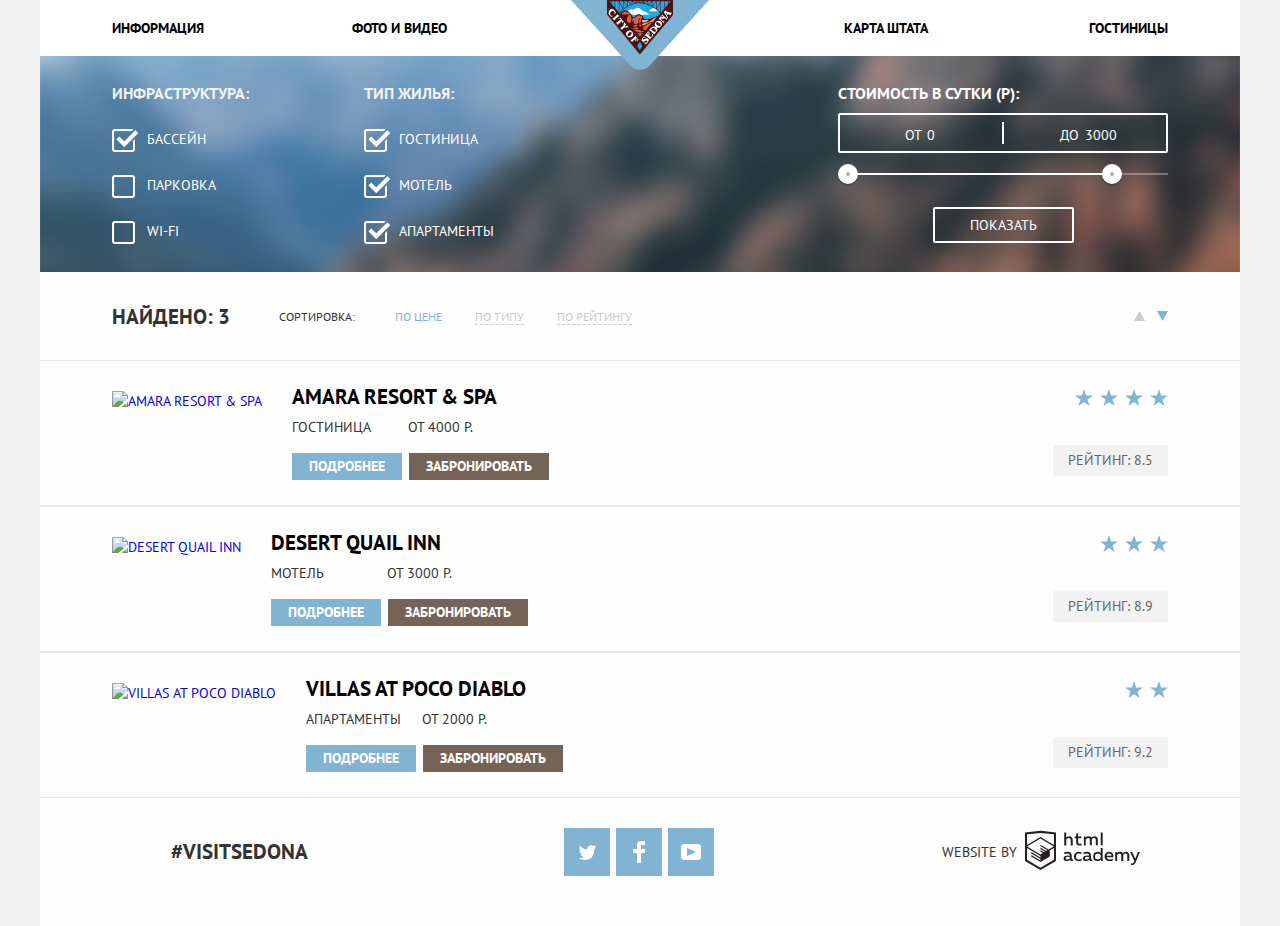
==== commit 023c856b: "Декоративные элементы страницы с гостиницами" ====
--- a/hotels.html
+++ b/hotels.html
@@ -107,13 +107,15 @@
               </li>
             </ul>
             <ul class="sorting-buttons">
-              <li class="sorting-buttons-up">
+              <li class="sorting-button sorting-button-up">
                 <a href="#">
+                  <svg xmlns="http://www.w3.org/2000/svg" width="11" height="10" viewBox="0 0 11 10"><path d="M5.5 0L0 10h11z"/></svg>
                   <span class="visually-hidden">По возрастанию</span>
                 </a>
               </li>
-              <li class="sorting-buttons-down">
+              <li class="sorting-button sorting-button-down sorting-button-active">
                 <a href="#">
+                  <svg xmlns="http://www.w3.org/2000/svg" width="11" height="10" viewBox="0 0 11 10"><path d="M5.5 10L0 0h11"/></svg>
                   <span class="visually-hidden">По убыванию</span>
                 </a>
               </li>
@@ -147,10 +149,24 @@
               </div>
               <div class="rate-container">
                 <div class="stars">
-                </div>
-                <p class="catalog-item-rate">
-                  <b>Рейтинг: 8.5</b>
-                </p>
+                  <ul class="rate-stars">
+                    <li>
+                      <svg xmlns="http://www.w3.org/2000/svg" width="18" height="17" viewBox="0 0 18 17"><path fill="#81B3D2" d="M9.002 0l2.126 6.494h6.877l-5.564 4.012L14.566 17l-5.564-4.013L3.438 17l2.126-6.494L0 6.494h6.878z"/></svg>
+                    </li>
+                    <li>
+                      <svg xmlns="http://www.w3.org/2000/svg" width="18" height="17" viewBox="0 0 18 17"><path fill="#81B3D2" d="M9.002 0l2.126 6.494h6.877l-5.564 4.012L14.566 17l-5.564-4.013L3.438 17l2.126-6.494L0 6.494h6.878z"/></svg>
+                    </li>
+                    <li>
+                      <svg xmlns="http://www.w3.org/2000/svg" width="18" height="17" viewBox="0 0 18 17"><path fill="#81B3D2" d="M9.002 0l2.126 6.494h6.877l-5.564 4.012L14.566 17l-5.564-4.013L3.438 17l2.126-6.494L0 6.494h6.878z"/></svg>
+                    </li>
+                    <li>
+                      <svg xmlns="http://www.w3.org/2000/svg" width="18" height="17" viewBox="0 0 18 17"><path fill="#81B3D2" d="M9.002 0l2.126 6.494h6.877l-5.564 4.012L14.566 17l-5.564-4.013L3.438 17l2.126-6.494L0 6.494h6.878z"/></svg>
+                    </li>
+                  </ul>
+                </div>
+                <div class="catalog-item-rate">
+                  <p>Рейтинг: 8.5</p>
+                </div>
               </div>
             </li>
             <li class="catalog-item">
@@ -180,10 +196,21 @@
               </div>
               <div class="rate-container">
                 <div class="stars">
-                </div>
-                <p class="catalog-item-rate">
-                  <b>Рейтинг: 8.9</b>
-                </p>
+                  <ul class="rate-stars">
+                    <li>
+                      <svg xmlns="http://www.w3.org/2000/svg" width="18" height="17" viewBox="0 0 18 17"><path fill="#81B3D2" d="M9.002 0l2.126 6.494h6.877l-5.564 4.012L14.566 17l-5.564-4.013L3.438 17l2.126-6.494L0 6.494h6.878z"/></svg>
+                    </li>
+                    <li>
+                      <svg xmlns="http://www.w3.org/2000/svg" width="18" height="17" viewBox="0 0 18 17"><path fill="#81B3D2" d="M9.002 0l2.126 6.494h6.877l-5.564 4.012L14.566 17l-5.564-4.013L3.438 17l2.126-6.494L0 6.494h6.878z"/></svg>
+                    </li>
+                    <li>
+                      <svg xmlns="http://www.w3.org/2000/svg" width="18" height="17" viewBox="0 0 18 17"><path fill="#81B3D2" d="M9.002 0l2.126 6.494h6.877l-5.564 4.012L14.566 17l-5.564-4.013L3.438 17l2.126-6.494L0 6.494h6.878z"/></svg>
+                    </li>
+                  </ul>
+                </div>
+                <div class="catalog-item-rate">
+                  <p>Рейтинг: 8.9</p>
+                </div>
               </div>
             </li>
             <li class="catalog-item">
@@ -213,10 +240,18 @@
               </div>
               <div class="rate-container">
                 <div class="stars">
-                </div>
-                <p class="catalog-item-rate">
-                  <b>Рейтинг: 9.2</b>
-                </p>
+                  <ul class="rate-stars">
+                    <li>
+                      <svg xmlns="http://www.w3.org/2000/svg" width="18" height="17" viewBox="0 0 18 17"><path fill="#81B3D2" d="M9.002 0l2.126 6.494h6.877l-5.564 4.012L14.566 17l-5.564-4.013L3.438 17l2.126-6.494L0 6.494h6.878z"/></svg>
+                    </li>
+                    <li>
+                      <svg xmlns="http://www.w3.org/2000/svg" width="18" height="17" viewBox="0 0 18 17"><path fill="#81B3D2" d="M9.002 0l2.126 6.494h6.877l-5.564 4.012L14.566 17l-5.564-4.013L3.438 17l2.126-6.494L0 6.494h6.878z"/></svg>
+                    </li>
+                  </ul>
+                </div>
+                <div class="catalog-item-rate">
+                  <p>Рейтинг: 9.2</p>
+                </div>
               </div>
             </li>
           </ul>
@@ -224,7 +259,7 @@
 
       </main>
 
-      <footer class="main-footer inner-footer">
+      <footer class="footer inner-footer">
         <p class="footer-hashtag">
           <b>#VISITSEDONA</b>
         </p>
@@ -233,19 +268,19 @@
             <li>
               <a class="social-button" href="#">
                 <span class="visually-hidden">Наш аккаунт в Твиттер</span>
-                <svg xmlns="http://www.w3.org/2000/svg" xmlns:xlink="http://www.w3.org/1999/xlink" width="17" height="15" viewBox="0 0 17 15"><path fill="#FFF" d="M10.95.144c1.685-.496 2.984.27 3.577 1.179.673-.231 1.331-.481 2.011-.708a2.345 2.345 0 0 1-.857 1.768c.685.17 1.304-.491 1.304-.491-.169 1-1.006 1.788-1.563 2.024-.231 6.75-3.175 11.217-10.077 11.082h-.446c-.41 0-4.164-.46-4.898-1.887 2.271.196 3.893-.422 4.693-1.177-.96-.3-2.679-.477-2.979-2.95.349.106.564.228 1.19.119C1.705 8.247.374 7.53.448 5.33c.285.328 1.067.536 1.34.472C1.085 5.561-.182 2.442.894.85c1.818 1.854 3.735 3.606 7.152 3.773C8.254 2.33 9.183.793 10.95.144z"/></svg>
+                <svg xmlns="http://www.w3.org/2000/svg" xmlns:xlink="http://www.w3.org/1999/xlink" width="17" height="15" viewBox="0 0 17 15"><path d="M10.95.144c1.685-.496 2.984.27 3.577 1.179.673-.231 1.331-.481 2.011-.708a2.345 2.345 0 0 1-.857 1.768c.685.17 1.304-.491 1.304-.491-.169 1-1.006 1.788-1.563 2.024-.231 6.75-3.175 11.217-10.077 11.082h-.446c-.41 0-4.164-.46-4.898-1.887 2.271.196 3.893-.422 4.693-1.177-.96-.3-2.679-.477-2.979-2.95.349.106.564.228 1.19.119C1.705 8.247.374 7.53.448 5.33c.285.328 1.067.536 1.34.472C1.085 5.561-.182 2.442.894.85c1.818 1.854 3.735 3.606 7.152 3.773C8.254 2.33 9.183.793 10.95.144z"/></svg>
               </a>
             </li>
             <li>
               <a class="social-button" href="#">
                 <span class="visually-hidden">Наша страница на Фейсбуке</span>
-                <svg xmlns="http://www.w3.org/2000/svg" width="12" height="22" viewBox="0 0 12 22"><path fill="#FFF" d="M12 4V0H8a4 4 0 0 0-4 4v4H0v4h4v10h4V12h4V8H8V4h4z"/></svg>
+                <svg xmlns="http://www.w3.org/2000/svg" width="12" height="22" viewBox="0 0 12 22"><path d="M12 4V0H8a4 4 0 0 0-4 4v4H0v4h4v10h4V12h4V8H8V4h4z"/></svg>
               </a>
             </li>
             <li>
               <a class="social-button" href="#">
                 <span class="visually-hidden">Наш Ютуб-канал</span>
-                <svg xmlns="http://www.w3.org/2000/svg" xmlns:xlink="http://www.w3.org/1999/xlink" width="20" height="16" viewBox="0 0 20 16"><path fill="#FFF" d="M17 0H3C1.35 0 0 1.35 0 3v10c0 1.65 1.35 3 3 3h14c1.65 0 3-1.35 3-3V3c0-1.65-1.35-3-3-3zM6.027 11.998V4.002L15.014 8l-8.987 3.998z"/></svg>
+                <svg xmlns="http://www.w3.org/2000/svg" xmlns:xlink="http://www.w3.org/1999/xlink" width="20" height="16" viewBox="0 0 20 16"><path d="M17 0H3C1.35 0 0 1.35 0 3v10c0 1.65 1.35 3 3 3h14c1.65 0 3-1.35 3-3V3c0-1.65-1.35-3-3-3zM6.027 11.998V4.002L15.014 8l-8.987 3.998z"/></svg>
               </a>
             </li>
           </ul>
@@ -253,7 +288,7 @@
         <div class="footer-copyright">
           <p>Website by</p>
           <a href="https://htmlacademy.ru/intensive/htmlcss">
-            <img src="img/logo-htmlacademy.svg" width="115" height="41" alt="Сайт HTML Academy">
+            <svg id="Layer_1" data-name="Layer 1" xmlns="http://www.w3.org/2000/svg" width="115" height="41" viewBox="0 0 108.08 36.85"><title>Сайт HTML Academy</title><path d="M44.61,26.88a2,2,0,0,0,.55-0.1v1.33a3.25,3.25,0,0,1-1.18.21,1.67,1.67,0,0,1-1.67-1,4.84,4.84,0,0,1-3.14,1.08c-1.51,0-2.91-.83-2.91-2.55,0-2.13,2-2.79,3.71-2.79a11.08,11.08,0,0,1,2.17.25v-0.3c0-1-.76-1.77-2.19-1.77a7.42,7.42,0,0,0-3,.64v-1.7a10.21,10.21,0,0,1,3.19-.55c2.36,0,3.81,1.12,3.81,3.65v3a0.54,0.54,0,0,0,.49.59h0.17Zm-6.44-1.13A1.35,1.35,0,0,0,39.63,27h0.11a3.39,3.39,0,0,0,2.41-1V24.58a9.72,9.72,0,0,0-1.81-.21c-1,0-2.16.33-2.16,1.38h0Zm12.36-6.11a5,5,0,0,1,2.57.64V22a4.08,4.08,0,0,0-2.3-.7,2.75,2.75,0,1,0,0,5.49,5,5,0,0,0,2.43-.64v1.71a6.27,6.27,0,0,1-2.76.57A4.21,4.21,0,0,1,46,24.51q0-.21,0-0.41a4.32,4.32,0,0,1,4.18-4.46h0.38Zm12.17,7.24a2,2,0,0,0,.55-0.1v1.33a3.25,3.25,0,0,1-1.18.21,1.67,1.67,0,0,1-1.67-1,4.84,4.84,0,0,1-3.14,1.08c-1.51,0-2.91-.83-2.91-2.55,0-2.13,2-2.79,3.71-2.79a11.08,11.08,0,0,1,2.17.25v-0.3c0-1-.76-1.77-2.19-1.77a7.42,7.42,0,0,0-3,.64v-1.7a10.21,10.21,0,0,1,3.19-.55c2.36,0,3.81,1.12,3.81,3.65v3a0.54,0.54,0,0,0,.49.59h0.17Zm-6.44-1.13A1.35,1.35,0,0,0,57.73,27h0.11a3.39,3.39,0,0,0,2.41-1V24.58a9.72,9.72,0,0,0-1.81-.21c-1.06,0-2.16.33-2.16,1.38h0ZM73,16V28.2H71.35V26.88a3.88,3.88,0,0,1-3.19,1.54,4.4,4.4,0,0,1,0-8.78,3.81,3.81,0,0,1,3,1.3V16H73Zm-4.53,5.22a2.76,2.76,0,1,0,0,5.52A2.86,2.86,0,0,0,71.15,25V23A2.91,2.91,0,0,0,68.49,21.27ZM79,19.64c3.31,0,4.46,2.68,3.92,5.09H76.7c0.21,1.5,1.67,2.11,3.19,2.11a6.11,6.11,0,0,0,2.64-.59v1.6a7.14,7.14,0,0,1-3,.57C77,28.42,74.78,27,74.78,24a4.18,4.18,0,0,1,4-4.39H79Zm0.09,1.54a2.28,2.28,0,0,0-2.44,2.1v0.06H81.3A2,2,0,0,0,79.13,21.18Zm5.73,7V19.87h1.65v1a3.81,3.81,0,0,1,2.78-1.27A2.86,2.86,0,0,1,91.89,21a4.12,4.12,0,0,1,2.91-1.33A3.06,3.06,0,0,1,98,23V28.2h-1.9V23.05a1.59,1.59,0,0,0-1.42-1.75H94.42a2.8,2.8,0,0,0-2.07,1.12V28.2h-1.9V23.05A1.59,1.59,0,0,0,89,21.31H88.8a3,3,0,0,0-2.21,1.29v5.63H84.86Zm21.31-8.33h1.9l-3.91,9.46c-0.9,2.17-2.09,2.86-3.35,2.86a4.76,4.76,0,0,1-1.1-.14V30.46a2.86,2.86,0,0,0,.85.12c0.9,0,1.58-.64,2.07-1.9l0.17-.42-4-8.4h2l2.86,6.29ZM38.73,1.46V6.22a3.81,3.81,0,0,1,2.7-1.14,3.25,3.25,0,0,1,3.44,3.4v5.15H43V8.72a1.81,1.81,0,0,0-1.61-2h-0.3a2.93,2.93,0,0,0-2.32,1.39v5.52h-1.9V1.46h1.9ZM49.94,2.31v3h3V6.91h-3v3.81c0,1.1.5,1.46,1.58,1.46a4.49,4.49,0,0,0,1.69-.33v1.6A6.8,6.8,0,0,1,51,13.8a2.55,2.55,0,0,1-2.86-2.74V6.89H46.58V5.26h1.5V2.74Zm5.4,11.31V5.28H57v1A3.81,3.81,0,0,1,59.77,5a2.86,2.86,0,0,1,2.6,1.33A4.12,4.12,0,0,1,65.28,5,3.06,3.06,0,0,1,68.44,8.4v5.21h-1.9V8.46a1.59,1.59,0,0,0-1.42-1.75H64.89a2.8,2.8,0,0,0-2.07,1.12v5.78h-1.9V8.46A1.59,1.59,0,0,0,59.5,6.71H59.27A3,3,0,0,0,57.06,8v5.63H55.34ZM71.17,1.45H73V13.6H71.17V1.45ZM14.71,0H14.55L0,1.54V28.21l14.55,8.66,14.55-8.66V1.54Zm12.5,27.1L14.55,34.64,1.9,27.12V16.18l12.59,7.5V25L5.86,19.9v1.31l8.68,5.21v1.39L5.87,22.65V24l8.68,5.21,8.75-5.24V18.31L27.2,16V27.12Zm0-12.53-3.48,2-1.6,1L14.51,13v1.31L21,18.23H21l-0.14.09-1,.54-5.37-3.2V17l4.24,2.52-1,.67-3.2-1.9v1.31l2.1,1.24L14.5,22.1,2,14.65,14.51,7.11Zm0-1.32L14.49,5.76,1.91,13.25v-10L14.56,1.92,27.21,3.25v10h0Z" transform="translate(0 -0.02)"/></svg>
           </a>
         </div>
       </footer>
--- a/css/style.css
+++ b/css/style.css
@@ -118,6 +118,8 @@
   left: 50%;
   transform: translateX(-50%);
   top: 0;
+
+  z-index: 2;
 }
 
 .site-navigation li {
@@ -147,6 +149,7 @@
 }
 
 .banner {
+  position: relative;
   text-align: center;
 
   width: 1200px;
@@ -161,6 +164,32 @@
 .banner img {
   width: 459;
   height: 353;
+}
+
+.banner::before {
+  content: "";
+  position: absolute;
+
+  bottom: 4px;
+  left: 0;
+
+  width: 1200px;
+  height: 59px;
+
+  background-image: url("../img/polygon-header.svg");
+}
+
+.banner::after {
+  content: "";
+  position: absolute;
+
+  bottom: 0px;
+  left: 0;
+
+  width: 1200px;
+  height: 6px;
+
+  background-color: #ffffff;
 }
 
 .features {
@@ -265,6 +294,57 @@
 
 .features-item-list p {
   color: #333333;
+}
+
+.features-item-list-housing,
+.features-item-list-food,
+.features-item-list-souvenirs {
+  position: relative;
+}
+
+.features-item-list-housing::before {
+  content: "";
+  position: absolute;
+
+  left: 50%;
+  top: 18%;
+
+  width: 75px;
+  height: 72px;
+
+  background: url("../img/features-icon-1.png") no-repeat;
+
+  transform: translate(-50%);
+}
+
+.features-item-list-food::before {
+  content: "";
+  position: absolute;
+
+  left: 50%;
+  top: 18%;
+
+  width: 75px;
+  height: 72px;
+
+  background: url("../img/features-icon-2.png") no-repeat;
+
+  transform: translate(-50%);
+}
+
+.features-item-list-souvenirs::before {
+  content: "";
+  position: absolute;
+
+  left: 50%;
+  top: 17%;
+
+  width: 64px;
+  height: 76px;
+
+  background: url("../img/features-icon-3.png") no-repeat;
+
+  transform: translate(-50%);
 }
 
 .features-item-small {
@@ -343,7 +423,7 @@
   width: 460px;
   margin-top: 0;
   padding-top: 53px;
-  padding-bottom: 29px;
+  padding-bottom: 25px;
   padding-left: 55px;
   padding-right: 55px;
 
@@ -369,25 +449,123 @@
 }
 
 .search-form-item-big {
+  position: relative;
+
   width: 100%;
+  font-weight: bold;
+  line-height: 26px;
+}
+
+.search-form-item-big label {
+  margin-right: auto;
 }
 
 .search-form-item-big input {
+  margin-right: 0;
   width: 326px;
-  min-height: 37px;
+  min-height: 38px;
   padding-left: 10px;
   padding-right: 10px;
 }
 
+.search-form-item input:hover {
+  background-color: #ebebeb;
+}
+
+.search-form-item input:focus {
+  background-color: #ffffff;
+}
+
+.calendar {
+  position: absolute;
+  right: 5px;
+
+  min-height: 38px;
+
+  background-color: transparent;
+  border: none;
+
+  fill: #a9a9a9;
+}
+
+.calendar:hover {
+  fill: #000000;
+}
+
+.calendar:active {
+  fill: #81b3d2;
+}
+
 .search-form-item-small {
   width: 50%;
 }
 
+.search-form-item-small label {
+  margin-right: auto;
+}
+
 .search-form-item-small input {
-  width: 114px;
-  min-height: 37px;
+  margin-right: 0;
+  margin-left: 0;
+
+  width: 38px;
+  min-height: 38px;
 
   text-align: center;
+}
+
+.button-minus {
+  margin-right: 0;
+  margin-left: 0;
+
+  width: 38px;
+  min-height: 38px;
+
+  background-color: #f2f2f2;
+  border: none;
+
+  background-image: url("../img/minus-button.png");
+  background-repeat: no-repeat;
+  background-position: center;
+}
+
+.button-minus:hover {
+  background-image: url("../img/minus-button-hover.png");
+  background-repeat: no-repeat;
+  background-position: center;
+}
+
+.button-minus:active {
+  background-image: url("../img/minus-button-active.png");
+  background-repeat: no-repeat;
+  background-position: center;
+}
+
+.button-plus {
+  margin-right: 0;
+  margin-left: 0;
+
+  width: 38px;
+  min-height: 38px;
+
+  background-color: #f2f2f2;
+  border: none;
+
+  background-image: url("../img/plus-button.png");
+  background-repeat: no-repeat;
+  background-position: center;
+}
+
+.button-plus:hover {
+  background-image: url("../img/plus-button-hover.png");
+  background-repeat: no-repeat;
+  background-position: center;
+}
+
+.button-plus:active {
+  background-image: url("../img/plus-button-active.png");
+  background-repeat: no-repeat;
+  background-position: center;
 }
 
 .search-form-item {
@@ -436,7 +614,7 @@
   background-color: #5496bd;
 }
 
-.main-footer {
+.footer {
   display: flex;
   align-items: center;
 
@@ -444,6 +622,14 @@
   padding-bottom: 15px;
 
   background-color: rgba(253,253,253,1);
+
+}
+
+.main-footer {
+  margin-top: -130px;
+  min-height: 100px;
+
+  opacity: 0.9;
 }
 
 .footer-hashtag {
@@ -476,6 +662,16 @@
   height: 48px;
 
   background-color: #81b3d2;
+  fill: #ffffff;
+}
+
+.social-button:hover {
+  background-color: #669ec0;
+}
+
+.social-button:active {
+  background-color: #5496bd;
+  fill: #88b6d1;
 }
 
 .footer-copyright {
@@ -485,6 +681,7 @@
   margin-left: auto;
   margin-right: 101px;
 
+  text-transform: uppercase;
   font-size: 14px;
   line-height: 26px;
 }
@@ -492,6 +689,16 @@
 .footer-copyright a {
   margin-top: 5px;
   margin-left: 8px;
+
+  fill: #231f20;
+}
+
+.footer-copyright a:hover {
+  fill: #81b3d2;
+}
+
+.footer-copyright a:active {
+  fill: #bdbbbc;
 }
 
 .inner main {
@@ -501,15 +708,14 @@
 
 .filters,
 .hotels-sorting,
-.catalog-list,
 .catalog-item,
 .inner-footer {
-  padding: 0 73px;
+  padding: 0 72px;
 }
 
 .filters {
   padding-top: 27px;
-  padding-bottom: 5px;
+  padding-bottom: 15px;
 }
 
 .filter {
@@ -575,6 +781,13 @@
   background-position: 0 0;
 }
 
+.filter-input-checkbox:disabled + label::before {
+  background-image: url("../img/checkbox-off-disabled.png");
+  background-repeat: no-repeat;
+  background-position: 0 0;
+}
+
+
 .filter-input-checkbox-checked + label::before {
   content: "";
   position: absolute;
@@ -586,6 +799,12 @@
   top: 0px;
 
   background-image: url("../img/checkbox-on.png");
+  background-repeat: no-repeat;
+  background-position: 0 0;
+}
+
+.filter-input-checkbox-checked:disabled + label::before {
+  background-image: url("../img/checkbox-on-disabled.png");
   background-repeat: no-repeat;
   background-position: 0 0;
 }
@@ -734,8 +953,8 @@
   flex-wrap: wrap;
   align-items: center;
 
-  margin-top: 10px;
-  padding-top: 10px;
+  padding-top: 20px;
+  padding-bottom: 5px;
 }
 
 .sorting-items {
@@ -783,18 +1002,40 @@
 }
 
 .sorting-buttons {
-  display: inline-block;
+  display: flex;
   margin-left: auto;
 
   list-style: none;
 }
 
-.sorting-buttons-up
+.sorting-buttons li {
+  margin-left: 12px;
+}
+
+.sorting-button a {
+  fill: #cacaca;
+}
+
+.sorting-button-active a {
+  fill: #81b3d2;
+}
+
+.sorting-button a:hover {
+  fill: #231f20;
+}
+
+.sorting-button a:active {
+  fill: #81b3d2;
+}
 
 .catalog-list {
+  display: flex;
+  flex-direction: column;
+
   width: 100%;
   margin-bottom: 0;
-  padding: 0;
+  padding-left: 0;
+
   list-style: none;
 }
 
@@ -803,6 +1044,7 @@
   justify-content: space-between;
 
   margin-top: 0;
+  margin-left: 0;
 
   border-top: 1px solid #e5e5e5;
   border-bottom: 1px solid #e5e5e5;
@@ -906,33 +1148,49 @@
   background-color: #503e33;
 }
 
-.catalog-item-rate b {
+.rate-container {
+  display: flex;
+  flex-direction: column;
+}
+
+.stars {
+  width: 100%;
+}
+
+.rate-stars {
+  display: flex;
+  flex-direction: row-reverse;
+
+  padding-top: 28px;
+
+  list-style: none;
+}
+
+.rate-stars li {
+  margin-left: 7px;
+}
+
+.catalog-item-rate {
+  margin-top: auto;
+  margin-bottom: 15px;
+
+  width: 100%;
+}
+
+.catalog-item-rate p {
+  display: inline-block;
+
+  padding: 5px 15px;
+  margin-left: 30px;
+
   color: #666666;
   font-weight: normal;
-}
-
-.rate-container {
-  display: flex;
-  flex-direction: column-reverse;
-  align-items: space-between;
-
-  padding-bottom: 30px;
-}
-
-.catalog-item-rate {
-  min-width: 110px;
-  min-height: 17px;
-  padding-top: 5px;
-  padding-bottom: 5px;
-
-  text-align: center;
-
   background-color: #f2f2f2;
 }
 
 .inner-footer {
   margin-top: 0;
-  padding-top: 36px;
+  padding-top: 16px;
   padding-bottom: 36px;
 }
 
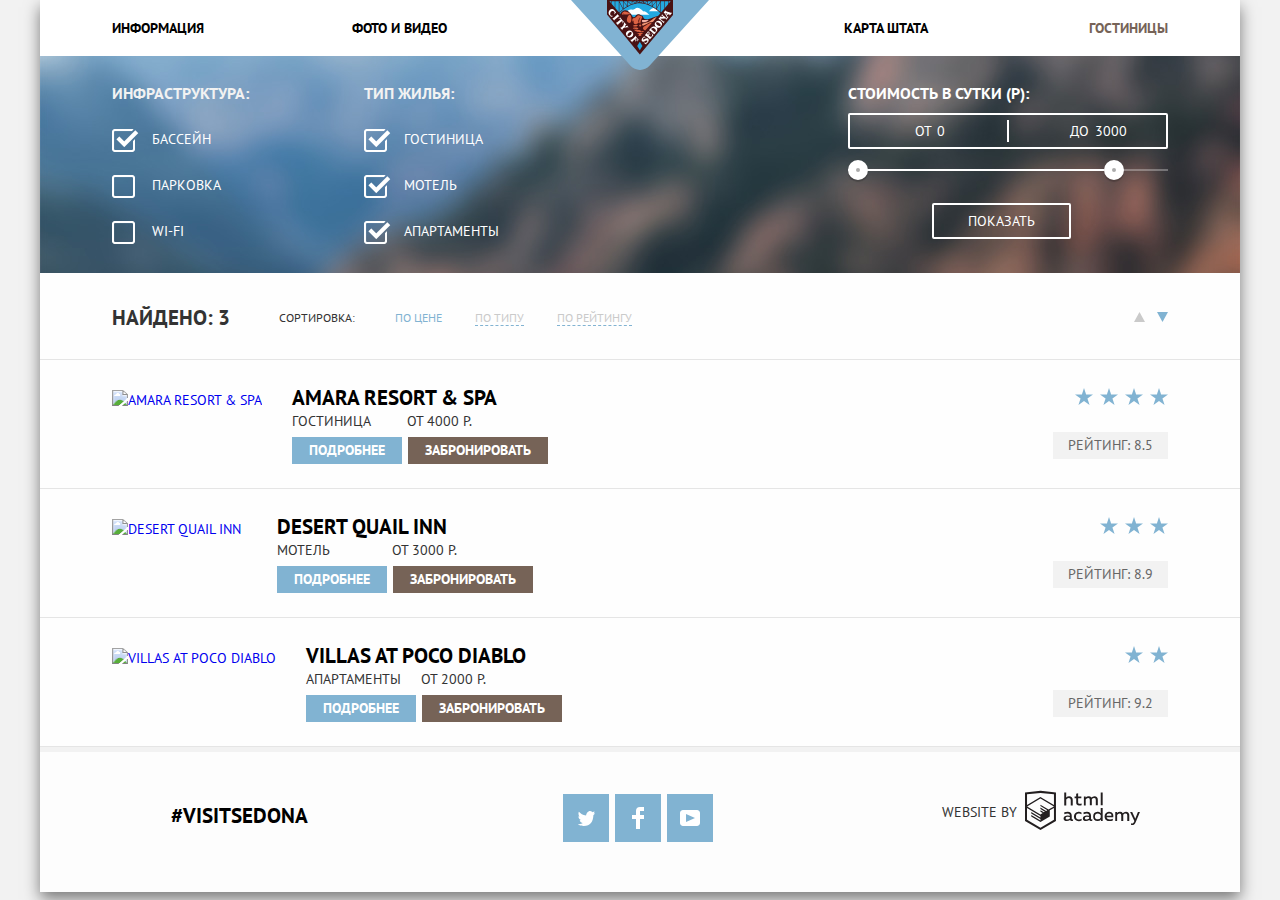
==== commit 39425174: "Для первой попытки" ====
--- a/hotels.html
+++ b/hotels.html
@@ -5,7 +5,7 @@
     <title>Выбор гостиницы</title>
     <link href="https://fonts.googleapis.com/css?family=PT+Sans:400,400i,700,700i&amp;subset=cyrillic" rel="stylesheet">
     <link href="css/normalize.css" rel="stylesheet">
-    <link rel="stylesheet" href="css/style.css">
+    <link href="css/style.min.css" rel="stylesheet">
   </head>
 
   <body class="inner">
@@ -21,7 +21,7 @@
             <li><a href="#">Информация</a></li>
             <li><a href="#">Фото и видео</a></li>
             <li><a href="#">Карта штата</a></li>
-            <li><a class="site-navigation-current">Гостиницы</a></li>
+            <li class="site-navigation-current"><a>Гостиницы</a></li>
           </ul>
         </nav>
 
@@ -38,9 +38,9 @@
           <form class="filter" method="get" action="https://echo.htmlacademy.ru">
             <fieldset>
               <legend>Инфраструктура:</legend>
-              <ul>
-                <li class="filter-option">
-                  <input class="visually-hidden filter-input filter-input-checkbox filter-input-checkbox-checked" type="checkbox" name="pool" id="filter-pool" checked>
+              <ul class="filter-list">
+                <li class="filter-option">
+                  <input class="visually-hidden filter-input filter-input-checkbox" type="checkbox" name="pool" id="filter-pool" checked>
                   <label for="filter-pool">Бассейн</label>
                 </li>
                 <li class="filter-option">
@@ -55,18 +55,18 @@
             </fieldset>
             <fieldset>
               <legend>Тип жилья:</legend>
-              <ul>
-                <li class="filter-option">
-                  <input class="visually-hidden filter-input filter-input-checkbox filter-input-checkbox-checked" type="checkbox" name="hotel" id="filter-hotel" checked>
-                  <label for="filter-pool">Гостиница</label>
-                </li>
-                <li class="filter-option">
-                  <input class="visually-hidden filter-input filter-input-checkbox filter-input-checkbox-checked" type="checkbox" name="motel" id="filter-motel" checked>
+              <ul class="filter-list">
+                <li class="filter-option">
+                  <input class="visually-hidden filter-input filter-input-checkbox" type="checkbox" name="hotel" id="filter-hotel" checked>
+                  <label for="filter-hotel">Гостиница</label>
+                </li>
+                <li class="filter-option">
+                  <input class="visually-hidden filter-input filter-input-checkbox" type="checkbox" name="motel" id="filter-motel" checked>
                   <label for="filter-motel">Мотель</label>
                 </li>
                 <li class="filter-option">
-                  <input class="visually-hidden filter-input filter-input-checkbox filter-input-checkbox-checked" type="checkbox" name="apartments" id="filter-apartments" checked>
-                  <label for="filter-pool">Апартаменты</label>
+                  <input class="visually-hidden filter-input filter-input-checkbox" type="checkbox" name="apartments" id="filter-apartments" checked>
+                  <label for="filter-apartments">Апартаменты</label>
                 </li>
               </ul>
             </fieldset>
@@ -94,7 +94,9 @@
 
           <div class="hotels-sorting">
             <b>Найдено: 3</b>
-            <p>Сортировка:</p>
+            <p>
+              Сортировка:
+            </p>
             <ul class="sorting-items">
               <li class="sorting-items-active">
                 <a href="#">По цене</a>
@@ -124,11 +126,11 @@
           <ul class="catalog-list">
             <li class="catalog-item">
               <div class="hotel-info-container">
-                <p class="catalog-item-image">
+                <div class="catalog-item-image">
                   <a href="#">
                     <img src="img/amara.jpg" width="135" height="90" alt="Amara Resort & Spa">
                   </a>
-                </p>
+                </div>
                 <div class="hotel-information">
                   <h3 class="hotel-caption">
                     <a href="#">Amara Resort & Spa</a>
@@ -165,17 +167,19 @@
                   </ul>
                 </div>
                 <div class="catalog-item-rate">
-                  <p>Рейтинг: 8.5</p>
+                  <p>
+                    Рейтинг: 8.5
+                  </p>
                 </div>
               </div>
             </li>
             <li class="catalog-item">
               <div class="hotel-info-container">
-                <p class="catalog-item-image">
+                <div class="catalog-item-image">
                   <a href="#">
                     <img src="img/desert.jpg" width="135" height="90" alt="Desert Quail Inn">
                   </a>
-                </p>
+                </div>
                 <div class="hotel-information">
                   <h3 class="hotel-caption">
                     <a href="#">Desert Quail Inn</a>
@@ -209,17 +213,19 @@
                   </ul>
                 </div>
                 <div class="catalog-item-rate">
-                  <p>Рейтинг: 8.9</p>
+                  <p>
+                    Рейтинг: 8.9
+                  </p>
                 </div>
               </div>
             </li>
             <li class="catalog-item">
               <div class="hotel-info-container">
-                <p class="catalog-item-image">
+                <div class="catalog-item-image">
                   <a href="#">
                     <img src="img/villas.jpg" width="135" height="90" alt="Villas at Poco Diablo">
                   </a>
-                </p>
+                </div>
                 <div class="hotel-information">
                   <h3 class="hotel-caption">
                     <a href="#">Villas at Poco Diablo</a>
@@ -250,7 +256,9 @@
                   </ul>
                 </div>
                 <div class="catalog-item-rate">
-                  <p>Рейтинг: 9.2</p>
+                  <p>
+                    Рейтинг: 9.2
+                  </p>
                 </div>
               </div>
             </li>
@@ -286,7 +294,9 @@
           </ul>
         </div>
         <div class="footer-copyright">
-          <p>Website by</p>
+          <p>
+            Website by
+          </p>
           <a href="https://htmlacademy.ru/intensive/htmlcss">
             <svg id="Layer_1" data-name="Layer 1" xmlns="http://www.w3.org/2000/svg" width="115" height="41" viewBox="0 0 108.08 36.85"><title>Сайт HTML Academy</title><path d="M44.61,26.88a2,2,0,0,0,.55-0.1v1.33a3.25,3.25,0,0,1-1.18.21,1.67,1.67,0,0,1-1.67-1,4.84,4.84,0,0,1-3.14,1.08c-1.51,0-2.91-.83-2.91-2.55,0-2.13,2-2.79,3.71-2.79a11.08,11.08,0,0,1,2.17.25v-0.3c0-1-.76-1.77-2.19-1.77a7.42,7.42,0,0,0-3,.64v-1.7a10.21,10.21,0,0,1,3.19-.55c2.36,0,3.81,1.12,3.81,3.65v3a0.54,0.54,0,0,0,.49.59h0.17Zm-6.44-1.13A1.35,1.35,0,0,0,39.63,27h0.11a3.39,3.39,0,0,0,2.41-1V24.58a9.72,9.72,0,0,0-1.81-.21c-1,0-2.16.33-2.16,1.38h0Zm12.36-6.11a5,5,0,0,1,2.57.64V22a4.08,4.08,0,0,0-2.3-.7,2.75,2.75,0,1,0,0,5.49,5,5,0,0,0,2.43-.64v1.71a6.27,6.27,0,0,1-2.76.57A4.21,4.21,0,0,1,46,24.51q0-.21,0-0.41a4.32,4.32,0,0,1,4.18-4.46h0.38Zm12.17,7.24a2,2,0,0,0,.55-0.1v1.33a3.25,3.25,0,0,1-1.18.21,1.67,1.67,0,0,1-1.67-1,4.84,4.84,0,0,1-3.14,1.08c-1.51,0-2.91-.83-2.91-2.55,0-2.13,2-2.79,3.71-2.79a11.08,11.08,0,0,1,2.17.25v-0.3c0-1-.76-1.77-2.19-1.77a7.42,7.42,0,0,0-3,.64v-1.7a10.21,10.21,0,0,1,3.19-.55c2.36,0,3.81,1.12,3.81,3.65v3a0.54,0.54,0,0,0,.49.59h0.17Zm-6.44-1.13A1.35,1.35,0,0,0,57.73,27h0.11a3.39,3.39,0,0,0,2.41-1V24.58a9.72,9.72,0,0,0-1.81-.21c-1.06,0-2.16.33-2.16,1.38h0ZM73,16V28.2H71.35V26.88a3.88,3.88,0,0,1-3.19,1.54,4.4,4.4,0,0,1,0-8.78,3.81,3.81,0,0,1,3,1.3V16H73Zm-4.53,5.22a2.76,2.76,0,1,0,0,5.52A2.86,2.86,0,0,0,71.15,25V23A2.91,2.91,0,0,0,68.49,21.27ZM79,19.64c3.31,0,4.46,2.68,3.92,5.09H76.7c0.21,1.5,1.67,2.11,3.19,2.11a6.11,6.11,0,0,0,2.64-.59v1.6a7.14,7.14,0,0,1-3,.57C77,28.42,74.78,27,74.78,24a4.18,4.18,0,0,1,4-4.39H79Zm0.09,1.54a2.28,2.28,0,0,0-2.44,2.1v0.06H81.3A2,2,0,0,0,79.13,21.18Zm5.73,7V19.87h1.65v1a3.81,3.81,0,0,1,2.78-1.27A2.86,2.86,0,0,1,91.89,21a4.12,4.12,0,0,1,2.91-1.33A3.06,3.06,0,0,1,98,23V28.2h-1.9V23.05a1.59,1.59,0,0,0-1.42-1.75H94.42a2.8,2.8,0,0,0-2.07,1.12V28.2h-1.9V23.05A1.59,1.59,0,0,0,89,21.31H88.8a3,3,0,0,0-2.21,1.29v5.63H84.86Zm21.31-8.33h1.9l-3.91,9.46c-0.9,2.17-2.09,2.86-3.35,2.86a4.76,4.76,0,0,1-1.1-.14V30.46a2.86,2.86,0,0,0,.85.12c0.9,0,1.58-.64,2.07-1.9l0.17-.42-4-8.4h2l2.86,6.29ZM38.73,1.46V6.22a3.81,3.81,0,0,1,2.7-1.14,3.25,3.25,0,0,1,3.44,3.4v5.15H43V8.72a1.81,1.81,0,0,0-1.61-2h-0.3a2.93,2.93,0,0,0-2.32,1.39v5.52h-1.9V1.46h1.9ZM49.94,2.31v3h3V6.91h-3v3.81c0,1.1.5,1.46,1.58,1.46a4.49,4.49,0,0,0,1.69-.33v1.6A6.8,6.8,0,0,1,51,13.8a2.55,2.55,0,0,1-2.86-2.74V6.89H46.58V5.26h1.5V2.74Zm5.4,11.31V5.28H57v1A3.81,3.81,0,0,1,59.77,5a2.86,2.86,0,0,1,2.6,1.33A4.12,4.12,0,0,1,65.28,5,3.06,3.06,0,0,1,68.44,8.4v5.21h-1.9V8.46a1.59,1.59,0,0,0-1.42-1.75H64.89a2.8,2.8,0,0,0-2.07,1.12v5.78h-1.9V8.46A1.59,1.59,0,0,0,59.5,6.71H59.27A3,3,0,0,0,57.06,8v5.63H55.34ZM71.17,1.45H73V13.6H71.17V1.45ZM14.71,0H14.55L0,1.54V28.21l14.55,8.66,14.55-8.66V1.54Zm12.5,27.1L14.55,34.64,1.9,27.12V16.18l12.59,7.5V25L5.86,19.9v1.31l8.68,5.21v1.39L5.87,22.65V24l8.68,5.21,8.75-5.24V18.31L27.2,16V27.12Zm0-12.53-3.48,2-1.6,1L14.51,13v1.31L21,18.23H21l-0.14.09-1,.54-5.37-3.2V17l4.24,2.52-1,.67-3.2-1.9v1.31l2.1,1.24L14.5,22.1,2,14.65,14.51,7.11Zm0-1.32L14.49,5.76,1.91,13.25v-10L14.56,1.92,27.21,3.25v10h0Z" transform="translate(0 -0.02)"/></svg>
           </a>
--- a/css/style.min.css
+++ b/css/style.min.css
@@ -0,0 +1 @@
+body{margin:0;padding:0;font-family:"PT Sans",Arial,sans-serif;font-size:14px;font-weight:400;line-height:21px;color:#333;background-color:#f2f2f2}a{text-decoration:none}img{max-width:100%;height:auto}.visually-hidden:not(:focus):not(:active),input[type="checkbox"].visually-hidden,input[type="radio"].visually-hidden{position:absolute;width:1px;height:1px;margin:-1px;border:0;padding:0;white-space:nowrap;-webkit-clip-path:inset(100%);clip-path:inset(100%);clip:rect(0 0 0 0);overflow:hidden}.container{width:1200px;margin:0 auto;padding:0;-webkit-box-shadow:0 7px 15px 0 rgba(0,1,1,.5);box-shadow:0 7px 15px 0 rgba(0,1,1,.5)}.main-header,.features,.hotel-search,.main-footer,.filters,.catalog{text-transform:uppercase}.site-navigation,.features-list,.features-item-list{list-style:none}.site-navigation a{color:#000;font-weight:700;line-height:26px}.site-navigation a:hover,.site-navigation a:focus{color:#81b3d2}.site-navigation a:active{color:rgba(0,0,0,.3)}.form-title a{font-size:21px;color:#fff;line-height:26px;background-color:#766357}.form-title a:hover,.form-title a:focus{background-color:#604e43}.form-title a:active{color:rgba(255,255,255,.3);background-color:#503e33}.main-header{width:100%;min-height:56px}.main-navigation{position:relative}.site-navigation{display:-webkit-box;display:-ms-flexbox;display:flex;-webkit-box-align:center;-ms-flex-align:center;align-items:center;-ms-flex-wrap:wrap;flex-wrap:wrap;margin:0;padding:0;background-color:#fff}.main-header-logo{width:138px;height:70px;position:absolute;left:50%;-webkit-transform:translateX(-50%);-ms-transform:translateX(-50%);transform:translateX(-50%);top:0;z-index:2}.site-navigation li{width:20%;padding-top:15px;padding-bottom:15px}.site-navigation li:first-child{margin-left:6%}.site-navigation li:last-child{margin-right:6%}.site-navigation li:nth-child(2){margin-right:auto}.site-navigation li:nth-child(1),.site-navigation li:nth-child(2){text-align:left}.site-navigation li:nth-child(3),.site-navigation li:nth-child(4){text-align:right}.site-navigation-current a{color:#766357}.banner{position:relative;text-align:center;width:1200px;padding-top:76px;padding-bottom:79px;background-image:url(../img/background-header.jpg);background-repeat:no-repeat;background-position:0 -56px}.banner img{width:459;height:353}.banner::before{content:"";position:absolute;bottom:4px;left:0;width:1200px;height:59px;background-image:url(../img/polygon-header.svg)}.banner::after{content:"";position:absolute;bottom:0;left:0;width:1200px;height:6px;background-color:#fff}.features{text-align:center;line-height:21px;background-color:#fff}.features-list{width:100%;margin:0;padding:0;display:-webkit-box;display:-ms-flexbox;display:flex;-ms-flex-wrap:wrap;flex-wrap:wrap}.index-headline{width:573px;margin-left:auto;margin-right:auto;padding-top:40px;padding-bottom:40px}.index-headline h1{margin-bottom:30px}.features h3{font-size:21px}.features h1{color:#000;font-size:21px;font-weight:700;line-height:26px}.features-item-big{display:-webkit-box;display:-ms-flexbox;display:flex;-webkit-box-pack:justify;-ms-flex-pack:justify;justify-content:space-between;-ms-flex-wrap:wrap;flex-wrap:wrap;width:100%;color:#fff;background-color:#81b3d2}.features-item-big:first-child{-webkit-box-orient:horizontal;-webkit-box-direction:reverse;-ms-flex-direction:row-reverse;flex-direction:row-reverse}.features-item-img{width:800px}.features-item-text{width:304px;padding-top:25px;padding-bottom:30px;padding-left:48px;padding-right:48px}.features-item-text h3{margin-bottom:25px;padding-left:60px;padding-right:60px}.features-item-text p{margin-top:20px}.features-item-list{margin:0;padding:0;width:100%;display:-webkit-box;display:-ms-flexbox;display:flex;-ms-flex-wrap:wrap;flex-wrap:wrap;background-color:#fff}.features-item-list li{width:300px;padding-top:140px;padding-bottom:70px;padding-right:50px;padding-left:50px}.features-item-list h3{color:#000}.features-item-list p{color:#333}.features-item-list-housing,.features-item-list-food,.features-item-list-souvenirs{position:relative}.features-item-list-housing::before{content:"";position:absolute;left:50%;top:18%;width:75px;height:72px;background:url(../img/features-icon-1.png) no-repeat;-webkit-transform:translate(-50%);-ms-transform:translate(-50%);transform:translate(-50%)}.features-item-list-food::before{content:"";position:absolute;left:50%;top:18%;width:75px;height:72px;background:url(../img/features-icon-2.png) no-repeat;-webkit-transform:translate(-50%);-ms-transform:translate(-50%);transform:translate(-50%)}.features-item-list-souvenirs::before{content:"";position:absolute;left:50%;top:17%;width:64px;height:76px;background:url(../img/features-icon-3.png) no-repeat;-webkit-transform:translate(-50%);-ms-transform:translate(-50%);transform:translate(-50%)}.features-item-small{width:270px;margin:0;padding-top:25px;padding-bottom:45px;padding-left:65px;padding-right:65px;background-color:#eee}.features-item-small h3{margin-bottom:25px;margin-right:80px;margin-left:80px;color:#000}.features-item-small p{margin-top:20px}.features-item-img img{display:block}.hotel-search{padding-top:37px;padding-left:315px;padding-right:315px;line-height:24px;text-align:center;background-color:#fff}.hotel-search p{padding-bottom:9px}.hotel-search b{color:#000;font-size:30px;font-weight:700;line-height:36px}.form-title{position:relative;margin-bottom:0;z-index:0}.form-title a{display:-webkit-box;display:-ms-flexbox;display:flex;-webkit-box-align:center;-ms-flex-align:center;align-items:center;-webkit-box-pack:center;-ms-flex-pack:center;justify-content:center;width:570px;margin-top:38px;margin-bottom:0;padding-top:30px;padding-bottom:30px;font-weight:700;background-color:#766357}.search-form{position:absolute;display:-webkit-box;display:-ms-flexbox;display:flex;-ms-flex-wrap:wrap;flex-wrap:wrap;width:460px;margin-top:0;padding-top:55px;padding-bottom:25px;padding-left:55px;padding-right:55px;text-align:left;background-color:#fff;-webkit-box-shadow:0 7px 15px 0 rgba(0,1,1,.15);box-shadow:0 7px 15px 0 rgba(0,1,1,.15);-webkit-transform:translateY(-100%);-ms-transform:translateY(-100%);transform:translateY(-100%);opacity:0;-webkit-transition:0.5s;-o-transition:0.5s;transition:0.5s;z-index:-1}.search-form-on{-webkit-transform:translateY(0%);-ms-transform:translateY(0%);transform:translateY(0%);-webkit-transition:0.5s;-o-transition:0.5s;transition:0.5s;opacity:1}.search-form-item{color:#000;font-size:14px;font-weight:700;line-height:26px}.search-form-item input{font:inherit;text-transform:uppercase;background-color:#f2f2f2;border:none}.search-form-item-big{position:relative;width:100%;font-weight:700;line-height:26px}.search-form-item-big label{margin-right:auto}.search-form-item-big input{margin-right:0;width:300px;min-height:38px;padding-left:15px;padding-right:35px}.search-form-item input:hover{background-color:#ebebeb}.search-form-item input:focus{background-color:#fff}.calendar{position:absolute;top:0;right:5px;min-height:38px;background-color:transparent;border:none;fill:#a9a9a9}.calendar:hover{fill:#000}.calendar:active{fill:#81b3d2}.search-form-item-small{width:50%}.search-form-item-small label{margin-right:auto}.search-form-item-small input{margin-right:0;margin-left:0;width:39px;min-height:38px;text-align:center}.button-minus{position:relative;margin-right:0;margin-left:0;width:38px;min-height:38px;background-color:#f2f2f2;border:none}.button-minus::before{content:"";position:absolute;top:18px;left:18px;width:12px;height:3px;background-color:#a9a9a9;-webkit-transform:translate(-50%);-ms-transform:translate(-50%);transform:translate(-50%)}.button-minus:hover::before{background-color:#000}.button-minus:active::before{background-color:#81b3d2}.button-plus{position:relative;margin-right:0;margin-left:0;width:38px;min-height:38px;background-color:#f2f2f2;border:none}.button-plus::before{content:"";position:absolute;top:18px;left:18px;width:12px;height:3px;background-color:#a9a9a9;-webkit-transform:translate(-50%);-ms-transform:translate(-50%);transform:translate(-50%)}.button-plus:hover::before{background-color:#000}.button-plus:active::before{background-color:#81b3d2}.button-plus::after{content:"";position:absolute;top:18px;left:12px;width:12px;height:3px;background-color:#a9a9a9;-webkit-transform:rotate(90deg);-ms-transform:rotate(90deg);transform:rotate(90deg)}.button-plus:hover::after{background-color:#000}.button-plus:active::after{background-color:#81b3d2}.search-form-item{display:-webkit-box;display:-ms-flexbox;display:flex;-webkit-box-pack:justify;-ms-flex-pack:justify;justify-content:space-between;-webkit-box-align:center;-ms-flex-align:center;align-items:center;margin-bottom:28px}.search-form-item-small:nth-child(2n) label{margin-left:50px}.search-form .button{display:block;min-height:58px;margin-top:24px;font-size:21px;font-weight:700}.button{font:inherit;text-align:center;color:#fff;line-height:26px;vertical-align:middle;text-transform:uppercase;background-color:#81b3d2;border:none}.button:hover,.button:focus{background-color:#669ec0}.button:active{color:#94b9d2;background-color:#5496bd}.footer{display:-webkit-box;display:-ms-flexbox;display:flex;padding-top:10px;padding-bottom:10px;background-color:rgba(253,253,253,1)}.main-footer{margin-top:-125px;min-height:100px;opacity:.9}.footer-hashtag{margin-top:35px;margin-left:132px;margin-right:auto}.footer-hashtag b{font-size:21px;line-height:26px;font-weight:700;color:#000}.footer-social{margin-top:12px}.footer-social ul{display:-webkit-box;display:-ms-flexbox;display:flex;-ms-flex-wrap:wrap;flex-wrap:wrap;margin-right:auto;margin-left:auto;padding-right:20px;list-style:none}.footer-social li{margin-left:6px}.social-button{display:-webkit-box;display:-ms-flexbox;display:flex;-webkit-box-align:center;-ms-flex-align:center;align-items:center;-webkit-box-pack:center;-ms-flex-pack:center;justify-content:center;width:46px;height:48px;background-color:#81b3d2;fill:#fff}.social-button:hover{background-color:#669ec0}.social-button:active{background-color:#5496bd;fill:#88b6d1}.footer-copyright{display:-webkit-box;display:-ms-flexbox;display:flex;-webkit-box-align:center;-ms-flex-align:center;align-items:center;margin-left:auto;margin-right:101px;text-transform:uppercase;font-size:14px;line-height:26px}.footer-copyright a{margin-top:5px;margin-left:8px;fill:#231f20}.footer-copyright a:hover{fill:#81b3d2}.footer-copyright a:active{fill:#bdbbbc}.inner main{margin-top:0}.filters,.hotels-sorting,.catalog-item,.inner-footer{padding:0 72px}.filters{padding-top:27px;padding-bottom:16px;background-color:#5e80a7;background-image:url(../img/filter-background.jpg);background-repeat:no-repeat;background-position:0 -56px}.filter{display:-webkit-box;display:-ms-flexbox;display:flex}.filter fieldset{padding:0;margin:0;margin-right:80px;border:none}.filter fieldset:nth-child(2){margin-right:auto;padding-left:35px}.filter legend{margin-bottom:25px;font-size:16px;font-weight:700;color:#f2f2f2}.filter-list{padding:0;margin:0;list-style:none}.filter-option{margin-bottom:25px;padding-left:35px}.filter-option label{position:relative;display:block;padding-left:5px;cursor:pointer;-webkit-user-select:none;-moz-user-select:none;-ms-user-select:none;user-select:none;color:#fff}.filter-input-checkbox + label::before{content:"";position:absolute;width:23px;height:23px;left:-35px;top:0;background-image:url(../img/checkbox-off.png);background-repeat:no-repeat;background-position:0 0}.filter-input-checkbox:disabled + label::before{background-image:url(../img/checkbox-off-disabled.png);background-repeat:no-repeat;background-position:0 0}.filter-input-checkbox:checked + label::before{content:"";position:absolute;width:27px;height:23px;left:-35px;top:0;background-image:url(../img/checkbox-on.png);background-repeat:no-repeat;background-position:0 0}.filter-input-checkbox:checked:disabled + label::before{background-image:url(../img/checkbox-on-disabled.png);background-repeat:no-repeat;background-position:0 0}.filter-input-checkbox:focus + label::before{outline:3px solid #5496bd}.filter-range{width:320px;color:#fff;text-transform:uppercase}.filter-range-title{margin-bottom:9px;font-weight:600;font-size:16px;line-height:21px}.price-controls{position:relative;height:32px;margin-bottom:20px;font-size:0;border:2px solid #fff;border-radius:2px}.price-controls::after{content:"";position:absolute;top:50%;left:50%;width:2px;height:22px;background:#fff;-webkit-transform:translate(-50%,-50%);-ms-transform:translate(-50%,-50%);transform:translate(-50%,-50%)}.price-controls label{display:inline-block;padding-top:5px;font-size:14px;line-height:21px;vertical-align:top;cursor:pointer}.price-controls .min-price,.price-controls .max-price{width:90px;padding-left:65px}.price-controls input{width:50px;margin:0;color:inherit;font:inherit;background:none;border:none}.range-controls{position:relative;margin-bottom:32px}.range-controls .scale{height:2px;background:rgba(255,255,255,.3)}.range-controls .bar{width:80%;height:2px;background:#fff}.range-toggle{position:absolute;top:-9px;width:4px;height:4px;background:#ababab;border:8px solid #fff;border-radius:50%;-webkit-box-shadow:0 2px 1px 0 rgba(0,1,1,.2);box-shadow:0 2px 1px 0 rgba(0,1,1,.2);cursor:pointer}.range-toggle:hover{background:#1c4f80;border:9px solid #fff}.range-toggle-min{left:0}.range-toggle-max{left:80%}.btn-transparent{display:block;margin:0 97px 0 auto;padding:6px 34px;font-size:14px;line-height:20px;color:#fff;text-transform:uppercase;background:transparent;border:2px solid #fff;border-radius:2px;cursor:pointer}.btn-transparent:hover{color:#000;background:#fff}.catalog{margin-top:-10px;background-color:#fefefe}.hotels-sorting{display:-webkit-box;display:-ms-flexbox;display:flex;-ms-flex-wrap:wrap;flex-wrap:wrap;-webkit-box-align:center;-ms-flex-align:center;align-items:center;padding-top:20px;padding-bottom:3px}.sorting-items{display:-webkit-box;display:-ms-flexbox;display:flex;-webkit-box-pack:justify;-ms-flex-pack:justify;justify-content:space-between;list-style:none}.sorting-items li{margin-right:33px}.sorting-items a{color:#cacaca;text-decoration:none;border-bottom:1px dashed #81b3d2}.sorting-items-active a{color:#81b3d2;border-bottom:none}.sorting-items a:hover{color:#81b3d2}.sorting-items a:active{color:#000;border-bottom:none}.hotels-sorting p,.sorting-items a{font-size:12px;line-height:18px}.hotels-sorting b{margin-right:49px;font-size:21px;line-height:26px}.sorting-buttons{display:-webkit-box;display:-ms-flexbox;display:flex;margin-left:auto;list-style:none}.sorting-buttons li{margin-left:12px}.sorting-button a{fill:#cacaca}.sorting-button-active a{fill:#81b3d2}.sorting-button a:hover{fill:#231f20}.sorting-button a:active{fill:#81b3d2}.catalog-list{display:-webkit-box;display:-ms-flexbox;display:flex;-webkit-box-orient:vertical;-webkit-box-direction:normal;-ms-flex-direction:column;flex-direction:column;width:100%;margin-bottom:0;padding-left:0;list-style:none}.catalog-item{display:-webkit-box;display:-ms-flexbox;display:flex;margin-top:0;margin-left:0;border-top:1px solid #e5e5e5}.catalog-item:last-child{border-bottom:1px solid #e5e5e5}.catalog h3{font-size:21px;font-weight:700}.hotel-info-container{display:-webkit-box;display:-ms-flexbox;display:flex;padding-top:25px;padding-bottom:24px}.catalog-item-image{margin-top:5px;margin-bottom:0;margin-right:30px;min-width:135px}.catalog-item-rate b{font-size:14px;line-height:21px}.hotel-information{display:-webkit-box;display:-ms-flexbox;display:flex;-ms-flex-wrap:wrap;flex-wrap:wrap}.hotel-caption{margin-top:0;margin-bottom:0}.hotel-caption a{color:#000;line-height:26px}.hotel-caption a:hover,.hotel-caption a:focus{color:#81b3d2}.hotel-caption a:active{color:#cacaca}.catalog-item-description{display:-webkit-box;display:-ms-flexbox;display:flex;width:100%;margin-top:0;margin-bottom:5px}.catalog-item-description span{min-width:115px}.catalog-item-buttons{margin-top:0;margin-bottom:0}.button-more{display:inline-block;padding-left:17px;padding-right:17px;margin-right:2px;min-height:27px;vertical-align:top;font-size:14px;font-weight:700}.button-booking{display:inline-block;padding-left:17px;padding-right:17px;min-height:27px;font-size:14px;font-weight:700;vertical-align:top;background-color:#766357}.button-booking:hover,.button-booking:focus{background-color:#604e43}.button-booking:active{color:rgba(255,255,255,.3);background-color:#503e33}.rate-container{display:-webkit-box;display:-ms-flexbox;display:flex;-webkit-box-orient:vertical;-webkit-box-direction:normal;-ms-flex-direction:column;flex-direction:column;margin-left:auto;min-width:145px}.stars{width:100%}.rate-stars{display:-webkit-box;display:-ms-flexbox;display:flex;-webkit-box-orient:horizontal;-webkit-box-direction:reverse;-ms-flex-direction:row-reverse;flex-direction:row-reverse;padding-top:28px;list-style:none}.rate-stars li{margin-left:7px}.catalog-item-rate{margin-top:auto;margin-bottom:15px;width:100%}.catalog-item-rate p{display:inline-block;padding:3px 15px;margin-left:30px;color:#666;font-weight:400;background-color:#f2f2f2}.inner-footer{margin-top:5px;padding-top:16px;padding-bottom:36px}.inner-footer .footer-hashtag{margin-left:59px}.inner-footer .footer-copyright{margin-right:28px}
